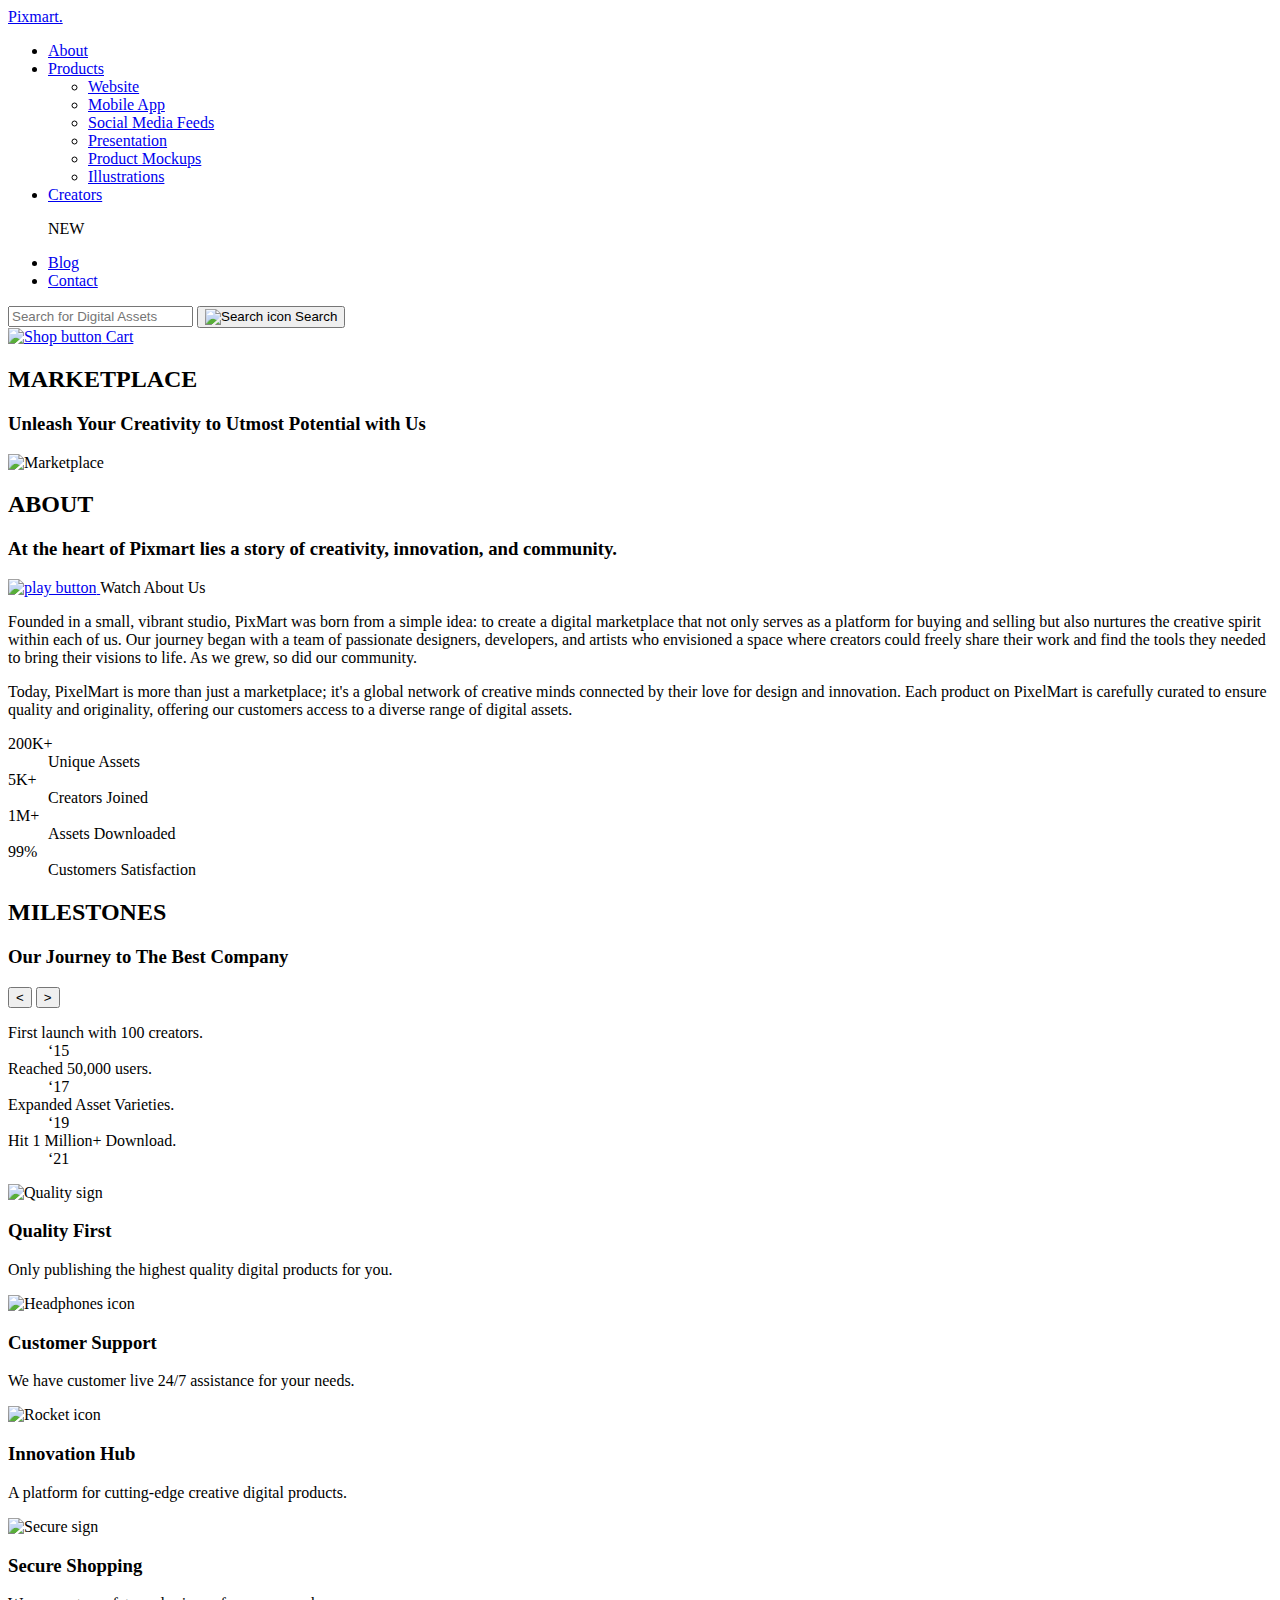
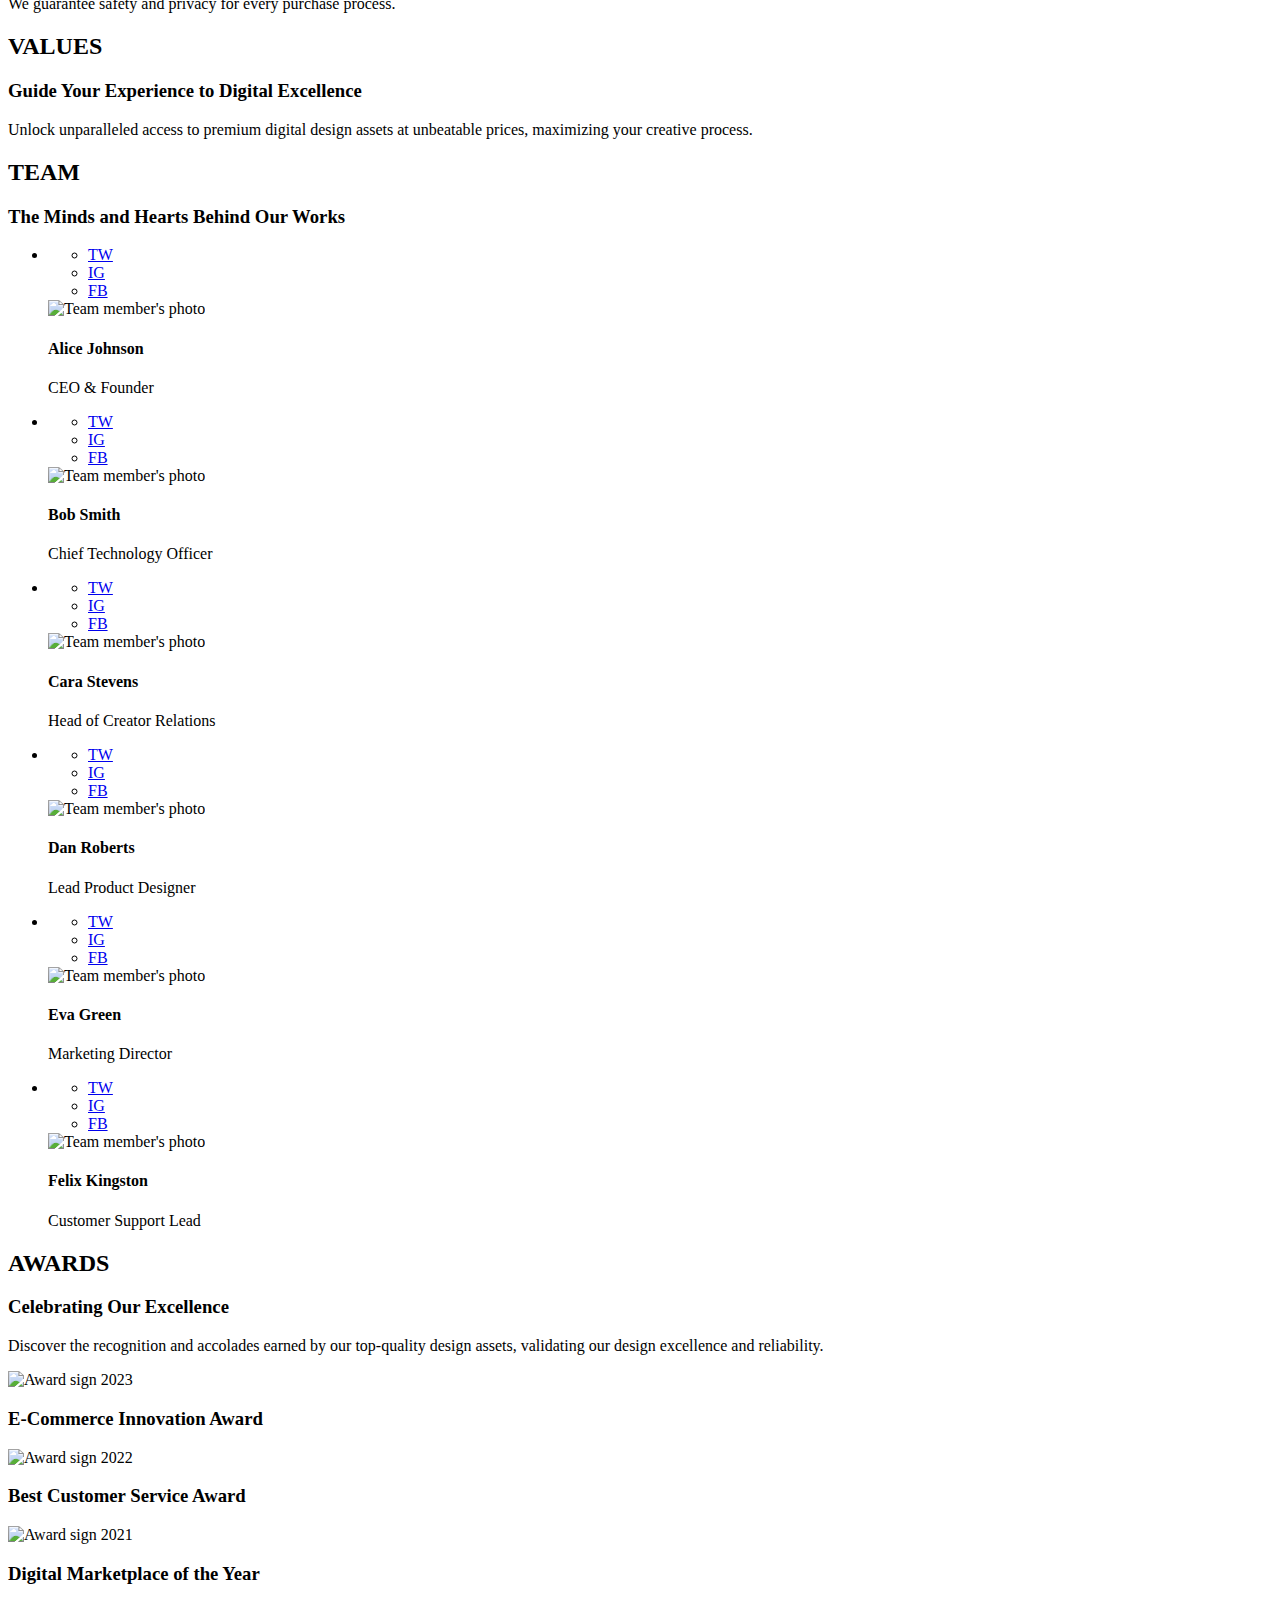
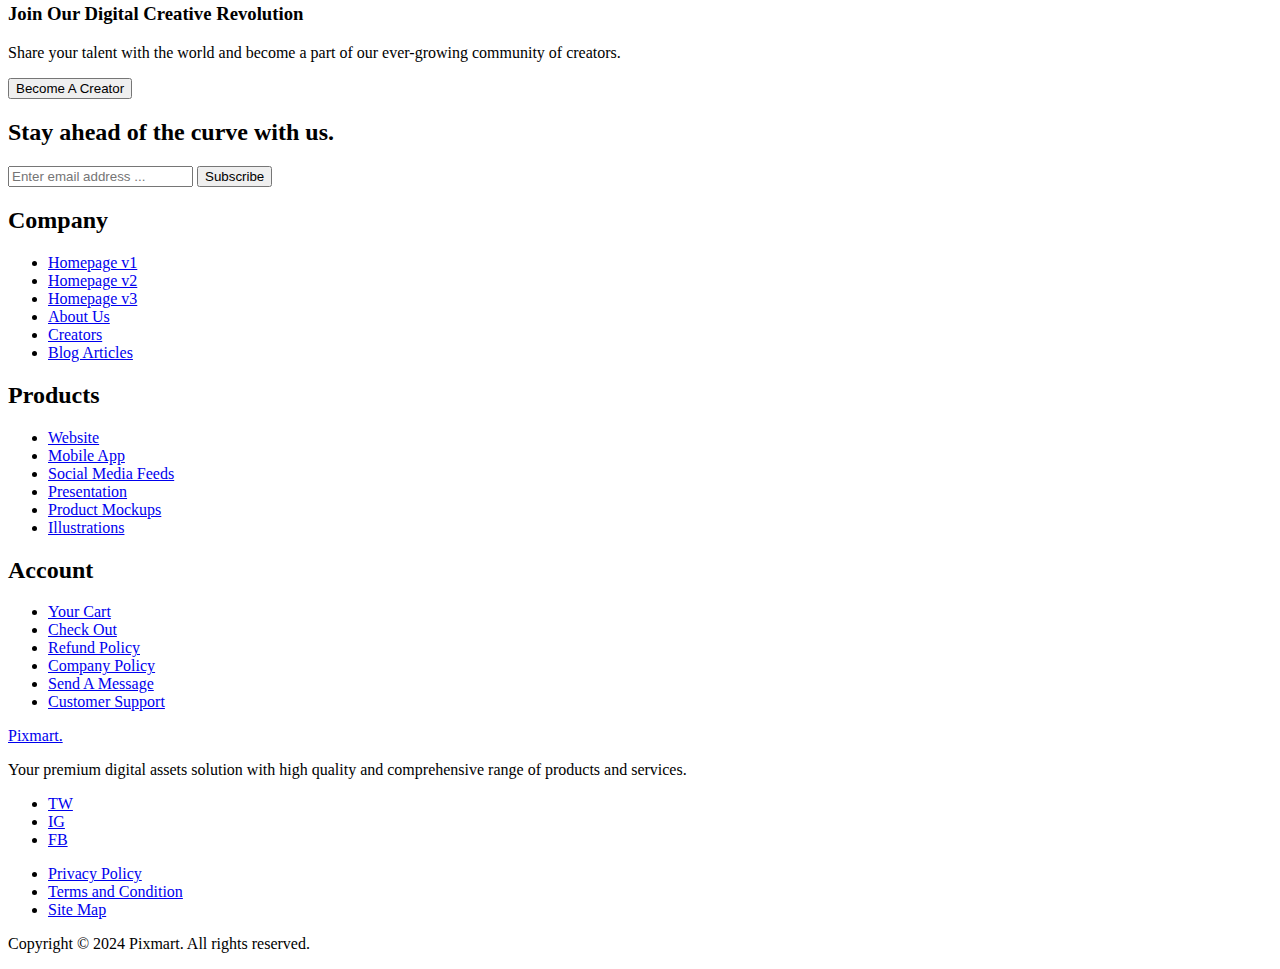
==== about.html @ 5d95d9dc "Created about page html markup" ====
<!DOCTYPE html>
<html lang="en">
  <head>
    <meta charset="UTF-8" />
    <meta name="viewport" content="width=device-width, initial-scale=1.0" />
    <meta
      name="description"
      content="Today, PixelMart is a global network of creative minds connected by their love for design and innovation. Each product on PixelMart is carefully curated to ensure quality and originality, offering our customers access to a diverse range of digital assets."
    />
    <title>About - PixMart</title>
  </head>
  <body>
    <!-- Header -->
    <header>
      <!-- Logo -->
      <a href="./index.html" class="logo"> Pixmart.</a>

      <!-- Navigation menu -->
      <nav>
        <ul class="nav-menu">
          <li>
            <a href="./about.html" class="active">About</a>
          </li>
          <!-- Dropdown menu of products -->
          <li>
            <a href="#" class="dropdown">Products</a>
            <ul class="dropdown-content">
              <li><a href="./category.html">Website</a></li>
              <li><a href="./category.html">Mobile App</a></li>
              <li><a href="./category.html">Social Media Feeds</a></li>
              <li><a href="./category.html">Presentation</a></li>
              <li><a href="./category.html">Product Mockups</a></li>
              <li><a href="./category.html">Illustrations</a></li>
            </ul>
          </li>
          <li>
            <a href="./creator.html">Creators</a>
            <p class="label">NEW</p>
          </li>
          <li><a href="./blog.html">Blog</a></li>
          <li><a href="./contact.html">Contact</a></li>
        </ul>
      </nav>

      <!-- Search bar -->
      <div class="search-bar">
        <input type="text" placeholder="Search for Digital Assets" />
        <button>
          <img src="/" alt="Search icon" />
          Search
        </button>
      </div>

      <!-- Login and cart buttons -->
      <div class="buttons">
        <!-- <button class="btn-account">
          <img src="" alt="" />
          Profile login
        </button> -->
        <a href="./cart.html" class="btn-cart">
          <img src="/" alt="Shop button" />
          Cart
        </a>
      </div>
    </header>

    <!-- Main -->
    <main>
      <h1 style="display: none">About PixMart</h1>

      <!-- Marketplace section -->
      <section class="marketplace">
        <h2 class="section-name">MARKETPLACE</h2>
        <h3 class="section-title">
          Unleash Your Creativity to Utmost <span>Potential</span> with Us
        </h3>
        <img src="/" alt="Marketplace" />
      </section>

      <!-- About section -->
      <section class="about">
        <h2 class="section-name">ABOUT</h2>
        <h3 class="section-title">
          At the heart of Pixmart lies a story of creativity, innovation, and
          community.
        </h3>
        <div class="video-box">
          <a href="#" class="btn-explore">
            <img src="/" alt="play button" />
          </a>
          Watch About Us
        </div>

        <p>
          Founded in a small, vibrant studio, PixMart was born from a simple
          idea: to create a digital marketplace that not only serves as a
          platform for buying and selling but also nurtures the creative spirit
          within each of us. Our journey began with a team of passionate
          designers, developers, and artists who envisioned a space where
          creators could freely share their work and find the tools they needed
          to bring their visions to life. As we grew, so did our community.
        </p>
        <p>
          Today, PixelMart is more than just a marketplace; it's a global
          network of creative minds connected by their love for design and
          innovation. Each product on PixelMart is carefully curated to ensure
          quality and originality, offering our customers access to a diverse
          range of digital assets.
        </p>

        <dl class="about-stat">
          <dt>200K+</dt>
          <dd>Unique Assets</dd>

          <dt>5K+</dt>
          <dd>Creators Joined</dd>

          <dt>1M+</dt>
          <dd>Assets Downloaded</dd>

          <dt>99%</dt>
          <dd>Customers Satisfaction</dd>
        </dl>
      </section>

      <!-- Milestones section -->
      <section class="milestones">
        <h2 class="section-name">MILESTONES</h2>
        <h3 class="section-title">Our Journey to The Best Company</h3>
        <button>&lt;</button>
        <button>&gt;</button>

        <dl class="milestones-stat">
          <dt>First launch with 100 creators.</dt>
          <dd><time datetime="2015">‘15</time></dd>

          <dt>Reached 50,000 users.</dt>
          <dd><time datetime="2017">‘17</time></dd>

          <dt>Expanded Asset Varieties.</dt>
          <dd><time datetime="2019">‘19</time></dd>

          <dt>Hit 1 Million+ Download.</dt>
          <dd><time datetime="2021">‘21</time></dd>
        </dl>
      </section>

      <!-- Values section -->
      <section class="values">
        <h2 style="display: none">Values</h2>
        <article class="values-card">
          <img src="/" alt="Quality sign" />
          <h3>Quality First</h3>
          <p>Only publishing the highest quality digital products for you.</p>
        </article>

        <article class="values-card">
          <img src="/" alt="Headphones icon" />
          <h3>Customer Support</h3>
          <p>We have customer live 24/7 assistance for your needs.</p>
        </article>

        <article class="values-card">
          <img src="/" alt="Rocket icon" />
          <h3>Innovation Hub</h3>
          <p>A platform for cutting-edge creative digital products.</p>
        </article>

        <article class="values-card">
          <img src="/" alt="Secure sign" />
          <h3>Secure Shopping</h3>
          <p>We guarantee safety and privacy for every purchase process.</p>
        </article>

        <h2 class="section-name">VALUES</h2>
        <h3 class="section-title">
          Guide Your Experience to Digital Excellence
        </h3>
        <p class="section-description">
          Unlock unparalleled access to premium digital design assets at
          unbeatable prices, maximizing your creative process.
        </p>
      </section>

      <!-- Team section -->
      <section class="team">
        <h2 class="section-name">TEAM</h2>
        <h3 class="section-title">The Minds and Hearts Behind Our Works</h3>

        <ul class="team-profiles">
          <!-- Team Profile -->
          <li>
            <article>
              <ul class="team-network hover">
                <li>
                  <a href="#">TW</a>
                </li>
                <li>
                  <a href="#">IG</a>
                </li>
                <li>
                  <a href="#">FB</a>
                </li>
              </ul>

              <img src="/" alt="Team member's photo" />
              <h4>Alice Johnson</h4>
              <p>CEO & Founder</p>
            </article>
          </li>

          <!-- Team Profile -->
          <li>
            <article>
              <ul class="team-network hover">
                <li>
                  <a href="#">TW</a>
                </li>
                <li>
                  <a href="#">IG</a>
                </li>
                <li>
                  <a href="#">FB</a>
                </li>
              </ul>

              <img src="/" alt="Team member's photo" />
              <h4>Bob Smith</h4>
              <p>Chief Technology Officer</p>
            </article>
          </li>

          <!-- Team Profile -->
          <li>
            <article>
              <ul class="team-network hover">
                <li>
                  <a href="#">TW</a>
                </li>
                <li>
                  <a href="#">IG</a>
                </li>
                <li>
                  <a href="#">FB</a>
                </li>
              </ul>

              <img src="/" alt="Team member's photo" />
              <h4>Cara Stevens</h4>
              <p>Head of Creator Relations</p>
            </article>
          </li>

          <!-- Team Profile -->
          <li>
            <article>
              <ul class="team-network hover">
                <li>
                  <a href="#">TW</a>
                </li>
                <li>
                  <a href="#">IG</a>
                </li>
                <li>
                  <a href="#">FB</a>
                </li>
              </ul>

              <img src="/" alt="Team member's photo" />
              <h4>Dan Roberts</h4>
              <p>Lead Product Designer</p>
            </article>
          </li>

          <!-- Team Profile -->
          <li>
            <article>
              <ul class="team-network hover">
                <li>
                  <a href="#">TW</a>
                </li>
                <li>
                  <a href="#">IG</a>
                </li>
                <li>
                  <a href="#">FB</a>
                </li>
              </ul>

              <img src="/" alt="Team member's photo" />
              <h4>Eva Green</h4>
              <p>Marketing Director</p>
            </article>
          </li>

          <!-- Team Profile -->
          <li>
            <article>
              <ul class="team-network hover">
                <li>
                  <a href="#">TW</a>
                </li>
                <li>
                  <a href="#">IG</a>
                </li>
                <li>
                  <a href="#">FB</a>
                </li>
              </ul>

              <img src="/" alt="Team member's photo" />
              <h4>Felix Kingston</h4>
              <p>Customer Support Lead</p>
            </article>
          </li>
        </ul>
      </section>

      <!-- Awards section -->
      <section class="awards">
        <h2 class="section-name">AWARDS</h2>
        <h3 class="section-title">Celebrating Our Excellence</h3>
        <p class="section-description">
          Discover the recognition and accolades earned by our top-quality
          design assets, validating our design excellence and reliability.
        </p>

        <article class="awards-card">
          <img src="/" alt="Award sign" />
          <time>2023</time>
          <h3>E-Commerce Innovation Award</h3>
        </article>
        <article class="awards-card">
          <img src="/" alt="Award sign" />
          <time>2022</time>
          <h3>Best Customer Service Award</h3>
        </article>
        <article class="awards-card">
          <img src="/" alt="Award sign" />
          <time>2021</time>
          <h3>Digital Marketplace of the Year</h3>
        </article>
      </section>

      <!-- CTA - Call to Action section -->
      <section class="cta">
        <!-- <img src="/" alt="Products"> -->

        <h2 class="section-name" style="display: none">Join Us</h2>
        <h3 class="section-title">Join Our Digital Creative Revolution</h3>
        <p class="section-description">
          Share your talent with the world and become a part of our ever-growing
          community of creators.
        </p>

        <button class="signup-btn">Become A Creator</button>
      </section>
    </main>

    <!-- Footer -->
    <footer>
      <section class="footer-sitemap">
        <!-- Subscribtion block -->
        <h2>Stay ahead of the curve with us.</h2>
        <form action="submit" class="newsletter">
          <input type="email" placeholder="Enter email address ..." />
          <button>Subscribe</button>
        </form>

        <!-- Sitemap section -->
        <div class="sitemap">
          <h2 class="sitemap-title">Company</h2>

          <ul class="sitemap-list">
            <li><a href="./index.html">Homepage v1 </a></li>
            <li><a href="./index.html">Homepage v2 </a></li>
            <li><a href="./index.html">Homepage v3 </a></li>
            <li><a href="./about.html">About Us </a></li>
            <li><a href="./creator.html">Creators </a></li>
            <li><a href="./blog.html">Blog Articles</a></li>
          </ul>
        </div>

        <!-- Sitemap section -->
        <div class="sitemap">
          <h2 class="sitemap-title">Products</h2>

          <ul class="sitemap-list">
            <li><a href="./category.html">Website</a></li>
            <li><a href="./category.html">Mobile App</a></li>
            <li><a href="./category.html">Social Media Feeds</a></li>
            <li><a href="./category.html">Presentation</a></li>
            <li><a href="./category.html">Product Mockups</a></li>
            <li><a href="./category.html">Illustrations</a></li>
          </ul>
        </div>

        <!-- Sitemap section -->
        <div class="sitemap">
          <h2 class="sitemap-title">Account</h2>

          <ul class="sitemap-list">
            <li><a href="./cart.html">Your Cart</a></li>
            <li><a href="./checkout.html">Check Out</a></li>
            <li><a href="#">Refund Policy</a></li>
            <li><a href="#">Company Policy</a></li>
            <li><a href="#">Send A Message</a></li>
            <li><a href="#">Customer Support</a></li>
          </ul>
        </div>

        <!-- Logo footer -->
        <div class="footer-logobox">
          <a href="./index.html" class="logo"> Pixmart. </a>
          <p class="footer-description">
            Your premium digital assets solution with high quality and
            comprehensive range of products and services.
          </p>
        </div>

        <!-- Social media icons -->
        <ul class="footer-socialbtns">
          <li><a href="#">TW</a></li>
          <li><a href="#">IG</a></li>
          <li><a href="#">FB</a></li>
        </ul>
      </section>

      <!-- Copyright and terms -->
      <div class="footer-copyright">
        <ul>
          <li><a href="#">Privacy Policy</a></li>
          <li><a href="#">Terms and Condition</a></li>
          <li><a href="#">Site Map</a></li>
        </ul>
        <p>Copyright © 2024 Pixmart. All rights reserved.</p>
      </div>
    </footer>
  </body>
</html>
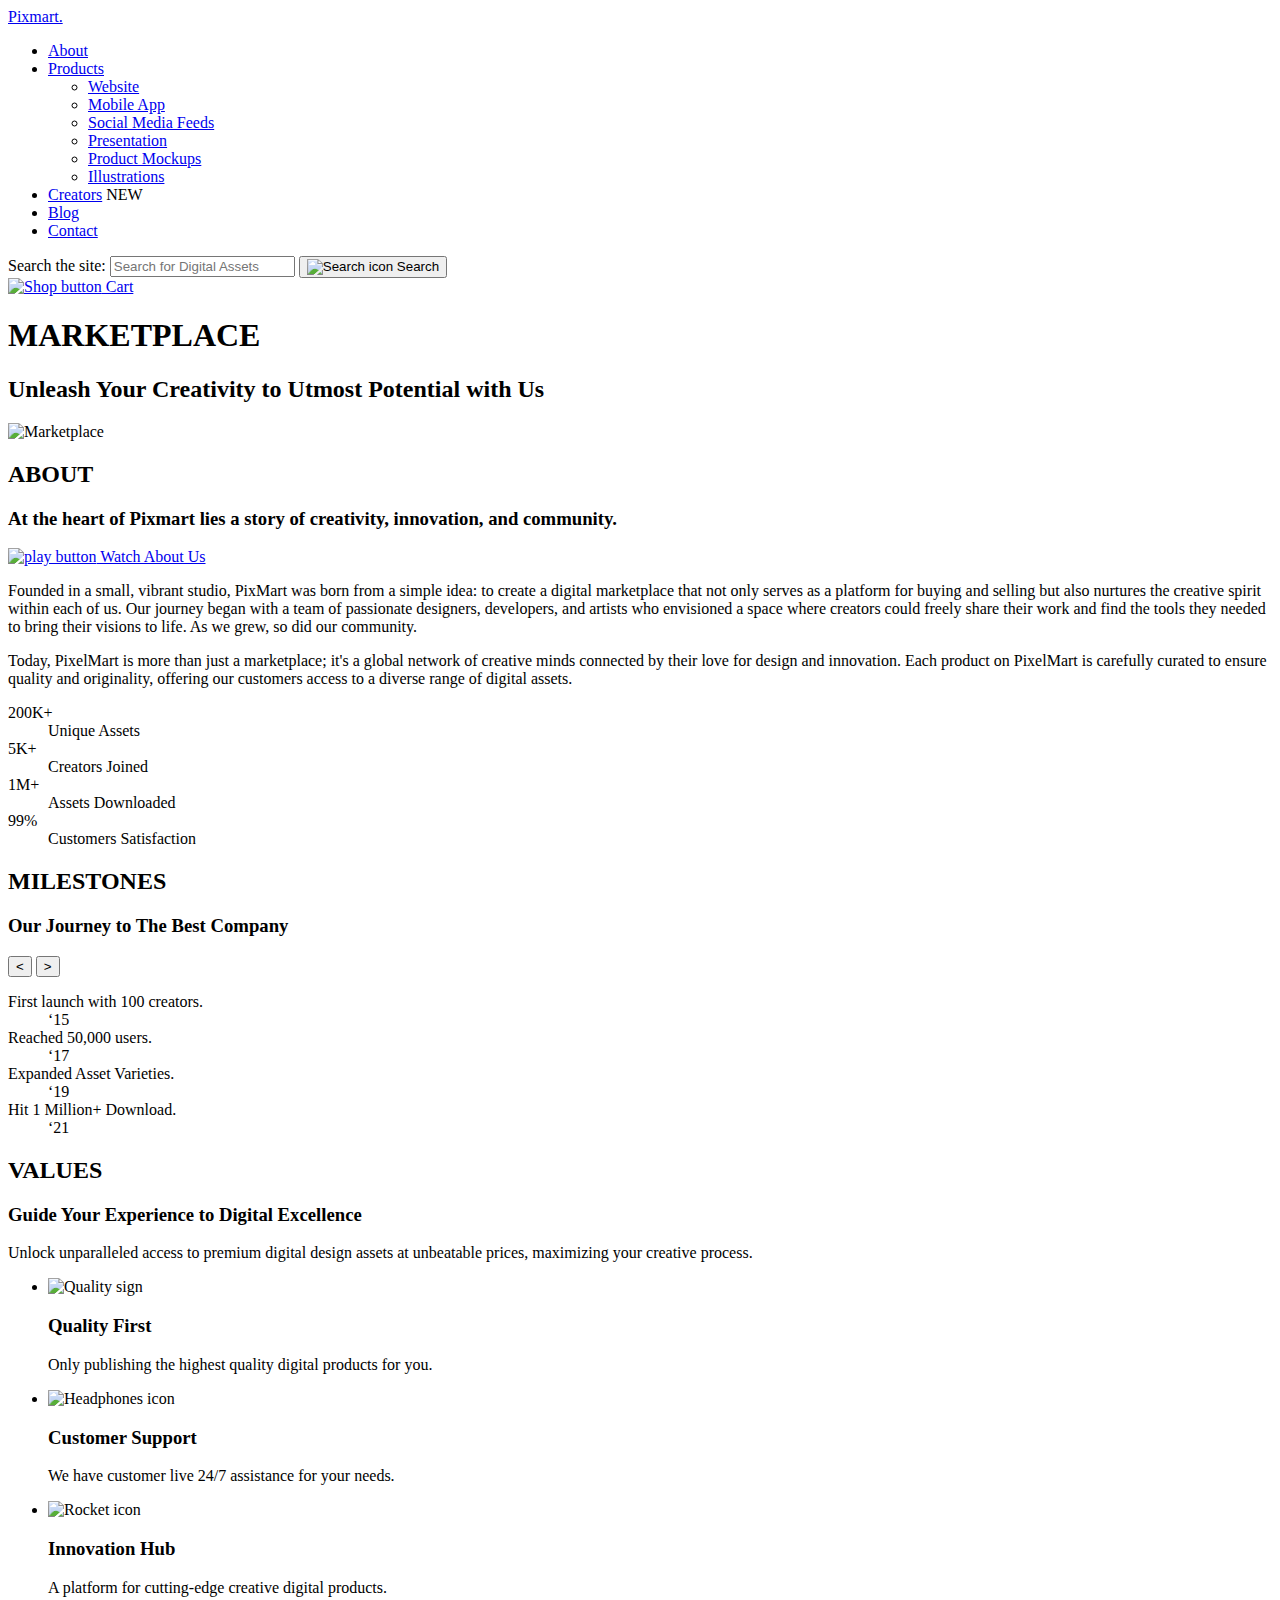
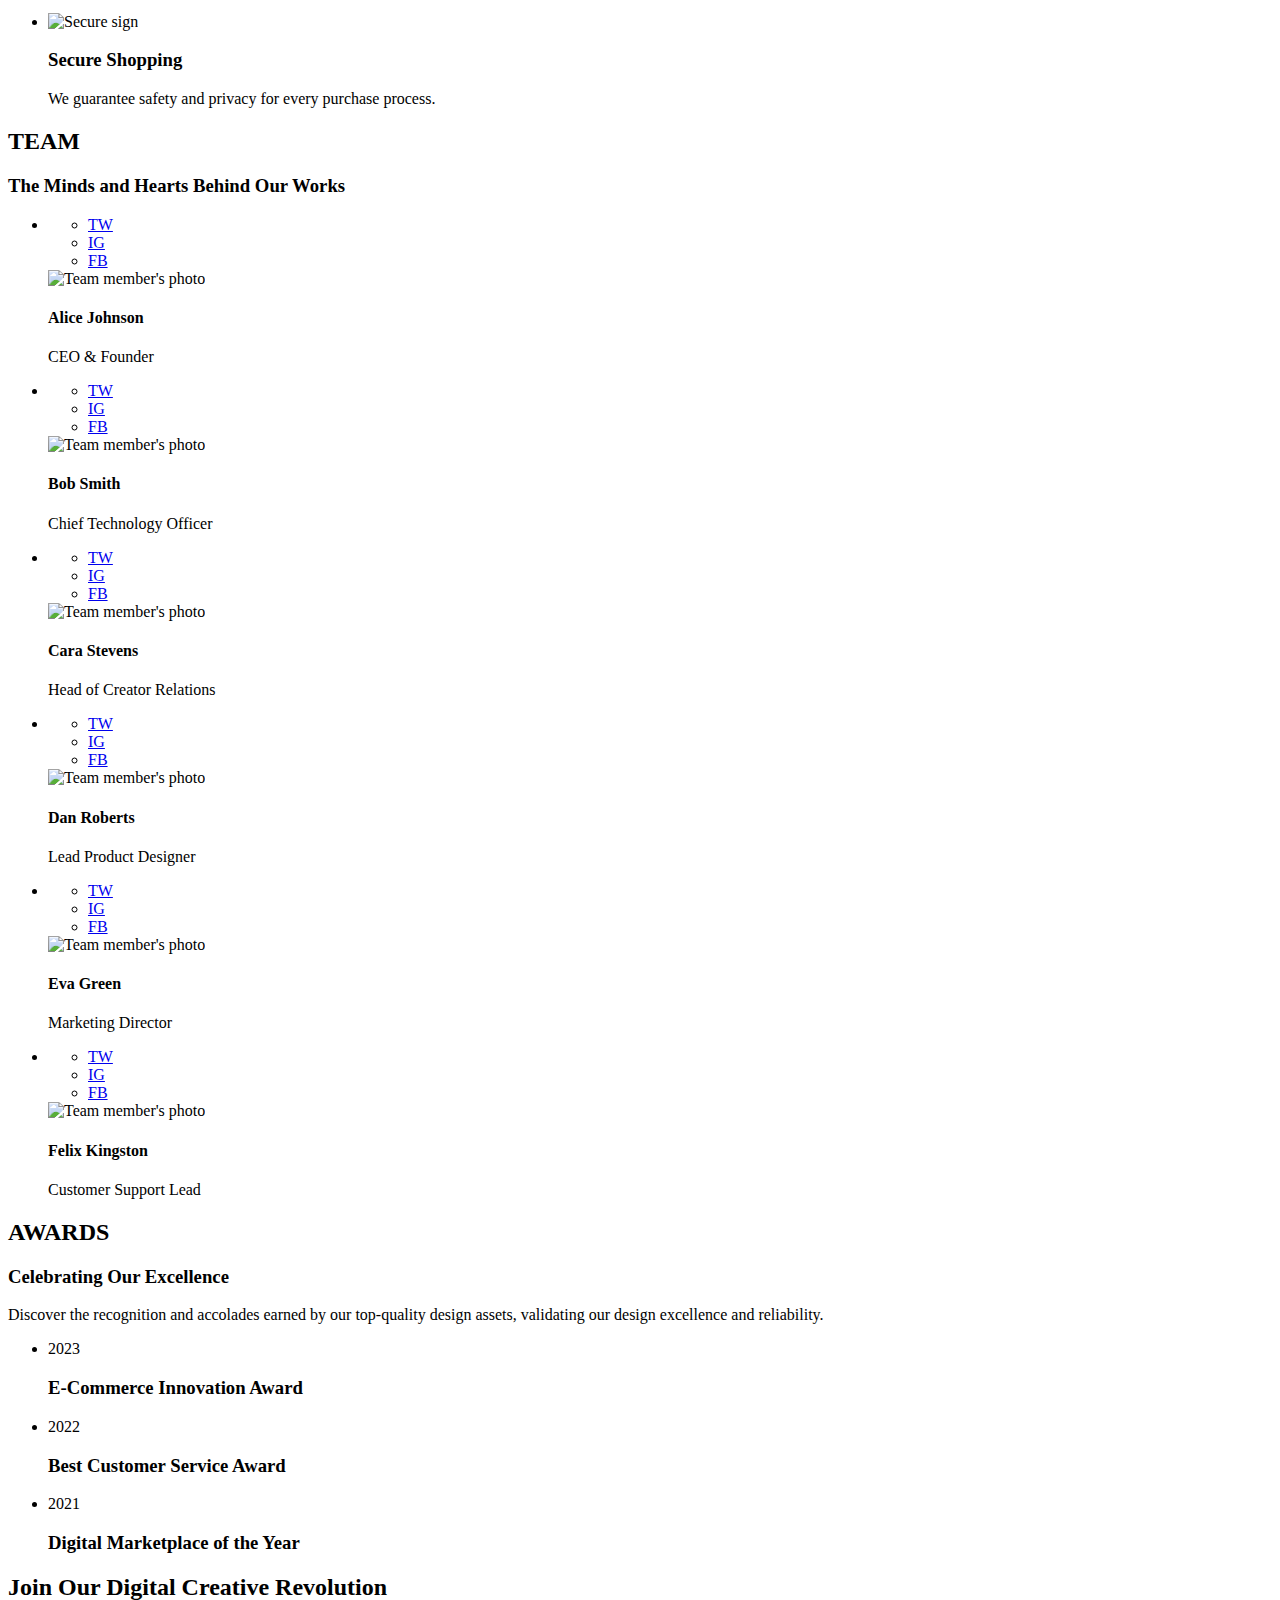
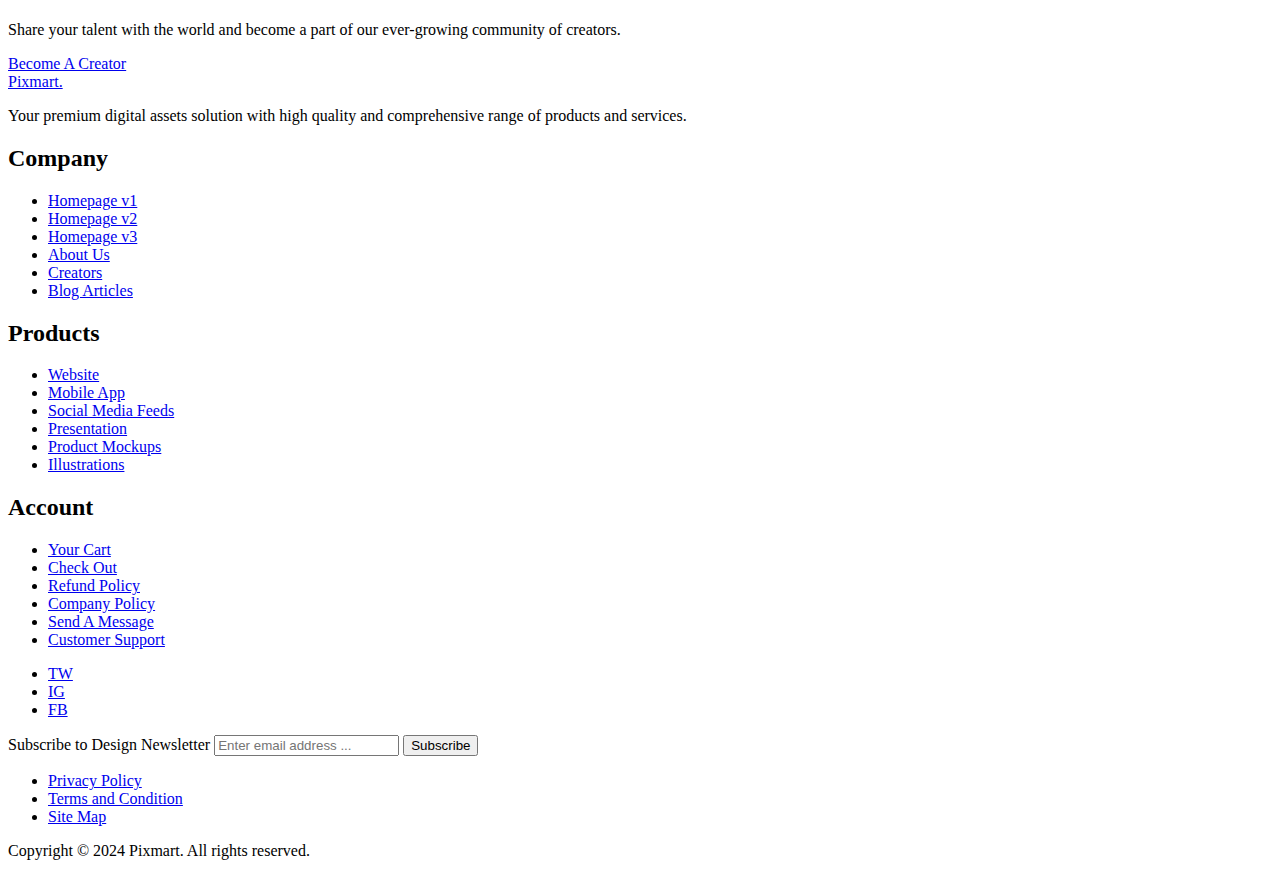
==== commit a641b5c3: "Created markup for pages" ====
--- a/about.html
+++ b/about.html
@@ -7,7 +7,8 @@
       name="description"
       content="Today, PixelMart is a global network of creative minds connected by their love for design and innovation. Each product on PixelMart is carefully curated to ensure quality and originality, offering our customers access to a diverse range of digital assets."
     />
-    <title>About - PixMart</title>
+    <link rel="stylesheet" href="./css/style.css" />
+    <title>PixMart - About</title>
   </head>
   <body>
     <!-- Header -->
@@ -19,7 +20,7 @@
       <nav>
         <ul class="nav-menu">
           <li>
-            <a href="./about.html" class="active">About</a>
+            <a href="./about.html">About</a>
           </li>
           <!-- Dropdown menu of products -->
           <li>
@@ -35,7 +36,7 @@
           </li>
           <li>
             <a href="./creator.html">Creators</a>
-            <p class="label">NEW</p>
+            <span class="label">NEW</span>
           </li>
           <li><a href="./blog.html">Blog</a></li>
           <li><a href="./contact.html">Contact</a></li>
@@ -44,36 +45,42 @@
 
       <!-- Search bar -->
       <div class="search-bar">
-        <input type="text" placeholder="Search for Digital Assets" />
-        <button>
-          <img src="/" alt="Search icon" />
-          Search
-        </button>
+        <form action="" method="get" role="search">
+          <label for="site-search" class="visually-hidden">
+            Search the site:
+          </label>
+          <input
+            type="search"
+            name="search"
+            id="site-search"
+            pattern="[^'\x22]+"
+            title="Invalid input"
+            aria-label="Search through site content"
+            placeholder="Search for Digital Assets"
+          />
+          <button type="submit" class="btn-search">
+            <img src="/" alt="Search icon" />
+            Search
+          </button>
+        </form>
       </div>
 
       <!-- Login and cart buttons -->
-      <div class="buttons">
-        <!-- <button class="btn-account">
-          <img src="" alt="" />
-          Profile login
-        </button> -->
-        <a href="./cart.html" class="btn-cart">
-          <img src="/" alt="Shop button" />
-          Cart
-        </a>
-      </div>
+
+      <a href="./cart.html" class="btn-cart">
+        <img src="/" alt="Shop button" />
+        Cart
+      </a>
     </header>
 
     <!-- Main -->
     <main>
-      <h1 style="display: none">About PixMart</h1>
-
       <!-- Marketplace section -->
       <section class="marketplace">
-        <h2 class="section-name">MARKETPLACE</h2>
-        <h3 class="section-title">
+        <h1 class="section-name">MARKETPLACE</h1>
+        <h2 class="section-title">
           Unleash Your Creativity to Utmost <span>Potential</span> with Us
-        </h3>
+        </h2>
         <img src="/" alt="Marketplace" />
       </section>
 
@@ -84,12 +91,11 @@
           At the heart of Pixmart lies a story of creativity, innovation, and
           community.
         </h3>
-        <div class="video-box">
-          <a href="#" class="btn-explore">
-            <img src="/" alt="play button" />
-          </a>
+
+        <a href="#" class="btn-explore">
+          <img src="/" alt="play button" />
           Watch About Us
-        </div>
+        </a>
 
         <p>
           Founded in a small, vibrant studio, PixMart was born from a simple
@@ -147,31 +153,6 @@
 
       <!-- Values section -->
       <section class="values">
-        <h2 style="display: none">Values</h2>
-        <article class="values-card">
-          <img src="/" alt="Quality sign" />
-          <h3>Quality First</h3>
-          <p>Only publishing the highest quality digital products for you.</p>
-        </article>
-
-        <article class="values-card">
-          <img src="/" alt="Headphones icon" />
-          <h3>Customer Support</h3>
-          <p>We have customer live 24/7 assistance for your needs.</p>
-        </article>
-
-        <article class="values-card">
-          <img src="/" alt="Rocket icon" />
-          <h3>Innovation Hub</h3>
-          <p>A platform for cutting-edge creative digital products.</p>
-        </article>
-
-        <article class="values-card">
-          <img src="/" alt="Secure sign" />
-          <h3>Secure Shopping</h3>
-          <p>We guarantee safety and privacy for every purchase process.</p>
-        </article>
-
         <h2 class="section-name">VALUES</h2>
         <h3 class="section-title">
           Guide Your Experience to Digital Excellence
@@ -180,6 +161,42 @@
           Unlock unparalleled access to premium digital design assets at
           unbeatable prices, maximizing your creative process.
         </p>
+
+        <ul>
+          <li>
+            <article class="values-card">
+              <img src="/" alt="Quality sign" />
+              <h3>Quality First</h3>
+              <p>
+                Only publishing the highest quality digital products for you.
+              </p>
+            </article>
+          </li>
+
+          <li>
+            <article class="values-card">
+              <img src="/" alt="Headphones icon" />
+              <h3>Customer Support</h3>
+              <p>We have customer live 24/7 assistance for your needs.</p>
+            </article>
+          </li>
+
+          <li>
+            <article class="values-card">
+              <img src="/" alt="Rocket icon" />
+              <h3>Innovation Hub</h3>
+              <p>A platform for cutting-edge creative digital products.</p>
+            </article>
+          </li>
+
+          <li>
+            <article class="values-card">
+              <img src="/" alt="Secure sign" />
+              <h3>Secure Shopping</h3>
+              <p>We guarantee safety and privacy for every purchase process.</p>
+            </article>
+          </li>
+        </ul>
       </section>
 
       <!-- Team section -->
@@ -325,49 +342,138 @@
           design assets, validating our design excellence and reliability.
         </p>
 
-        <article class="awards-card">
-          <img src="/" alt="Award sign" />
-          <time>2023</time>
-          <h3>E-Commerce Innovation Award</h3>
-        </article>
-        <article class="awards-card">
-          <img src="/" alt="Award sign" />
-          <time>2022</time>
-          <h3>Best Customer Service Award</h3>
-        </article>
-        <article class="awards-card">
-          <img src="/" alt="Award sign" />
-          <time>2021</time>
-          <h3>Digital Marketplace of the Year</h3>
-        </article>
+        <ul>
+          <li>
+            <article class="awards-card">
+              <!-- <img src="/" alt="Award sign" /> -->
+              <time>2023</time>
+              <h3>E-Commerce Innovation Award</h3>
+            </article>
+          </li>
+          <li>
+            <article class="awards-card">
+              <!-- <img src="/" alt="Award sign" /> -->
+              <time>2022</time>
+              <h3>Best Customer Service Award</h3>
+            </article>
+          </li>
+          <li>
+            <article class="awards-card">
+              <!-- <img src="/" alt="Award sign" /> -->
+              <time>2021</time>
+              <h3>Digital Marketplace of the Year</h3>
+            </article>
+          </li>
+        </ul>
       </section>
 
       <!-- CTA - Call to Action section -->
       <section class="cta">
-        <!-- <img src="/" alt="Products"> -->
-
-        <h2 class="section-name" style="display: none">Join Us</h2>
-        <h3 class="section-title">Join Our Digital Creative Revolution</h3>
+        <h2 class="section-title">Join Our Digital Creative Revolution</h2>
         <p class="section-description">
           Share your talent with the world and become a part of our ever-growing
           community of creators.
         </p>
 
-        <button class="signup-btn">Become A Creator</button>
+        <a class="btn-signup" href="#">Become A Creator</a>
       </section>
     </main>
 
     <!-- Footer -->
     <footer>
+      <section class="footer-section">
+        <div class="footer-logobox">
+          <a href="./index.html" class="logo"> Pixmart. </a>
+          <p class="footer-description">
+            Your premium digital assets solution with high quality and
+            comprehensive range of products and services.
+          </p>
+        </div>
+
+        <!-- Sitemap section -->
+        <section class="footer-navigation">
+          <h2 class="footer-nav-title">Company</h2>
+          <ul class="footer-nav-list">
+            <li><a href="./index.html">Homepage v1 </a></li>
+            <li><a href="./index.html">Homepage v2 </a></li>
+            <li><a href="./index.html">Homepage v3 </a></li>
+            <li><a href="./about.html">About Us </a></li>
+            <li><a href="./creator.html">Creators </a></li>
+            <li><a href="./blog.html">Blog Articles</a></li>
+          </ul>
+        </section>
+
+        <!-- Sitemap section -->
+        <section class="footer-navigation">
+          <h2 class="footer-nav-title">Products</h2>
+          <ul class="footer-nav-list">
+            <li><a href="./category.html">Website</a></li>
+            <li><a href="./category.html">Mobile App</a></li>
+            <li><a href="./category.html">Social Media Feeds</a></li>
+            <li><a href="./category.html">Presentation</a></li>
+            <li><a href="./category.html">Product Mockups</a></li>
+            <li><a href="./category.html">Illustrations</a></li>
+          </ul>
+        </section>
+
+        <!-- Sitemap section -->
+        <section class="footer-navigation">
+          <h2 class="footer-nav-title">Account</h2>
+          <ul class="footer-nav-list">
+            <li><a href="./cart.html">Your Cart</a></li>
+            <li><a href="./checkout.html">Check Out</a></li>
+            <li><a href="#">Refund Policy</a></li>
+            <li><a href="#">Company Policy</a></li>
+            <li><a href="#">Send A Message</a></li>
+            <li><a href="#">Customer Support</a></li>
+          </ul>
+        </section>
+
+        <!-- Social media icons -->
+        <ul class="footer-socialbtns">
+          <li><a href="#">TW</a></li>
+          <li><a href="#">IG</a></li>
+          <li><a href="#">FB</a></li>
+        </ul>
+
+        <!-- <h3>Subscribe to Design Newsletter</h3> -->
+        <form action="" method="post" class="newsletter">
+          <label for="email">Subscribe to Design Newsletter</label>
+          <input
+            type="email"
+            name="email"
+            id="email"
+            placeholder="Enter email address ..."
+            autocomplete="email"
+            required
+            pattern="[a-z0-9._%+\-]+@[a-z0-9.\-]+\.[a-z]{2,}$"
+          />
+          <button type="submit">Subscribe</button>
+        </form>
+      </section>
+
+      <!-- Copyright and terms -->
+      <div class="footer-copyright-section">
+        <ul>
+          <li><a href="#">Privacy Policy</a></li>
+          <li><a href="#">Terms and Condition</a></li>
+          <li><a href="#">Site Map</a></li>
+        </ul>
+        <p>Copyright © 2024 Pixmart. All rights reserved.</p>
+      </div>
+    </footer>
+
+    <!-- Old footer -->
+    <!-- <footer>
       <section class="footer-sitemap">
-        <!-- Subscribtion block -->
+       
         <h2>Stay ahead of the curve with us.</h2>
         <form action="submit" class="newsletter">
           <input type="email" placeholder="Enter email address ..." />
           <button>Subscribe</button>
         </form>
 
-        <!-- Sitemap section -->
+        
         <div class="sitemap">
           <h2 class="sitemap-title">Company</h2>
 
@@ -381,7 +487,7 @@
           </ul>
         </div>
 
-        <!-- Sitemap section -->
+        
         <div class="sitemap">
           <h2 class="sitemap-title">Products</h2>
 
@@ -395,7 +501,7 @@
           </ul>
         </div>
 
-        <!-- Sitemap section -->
+       
         <div class="sitemap">
           <h2 class="sitemap-title">Account</h2>
 
@@ -409,7 +515,7 @@
           </ul>
         </div>
 
-        <!-- Logo footer -->
+        
         <div class="footer-logobox">
           <a href="./index.html" class="logo"> Pixmart. </a>
           <p class="footer-description">
@@ -418,7 +524,7 @@
           </p>
         </div>
 
-        <!-- Social media icons -->
+        
         <ul class="footer-socialbtns">
           <li><a href="#">TW</a></li>
           <li><a href="#">IG</a></li>
@@ -426,7 +532,7 @@
         </ul>
       </section>
 
-      <!-- Copyright and terms -->
+      
       <div class="footer-copyright">
         <ul>
           <li><a href="#">Privacy Policy</a></li>
@@ -435,6 +541,6 @@
         </ul>
         <p>Copyright © 2024 Pixmart. All rights reserved.</p>
       </div>
-    </footer>
+    </footer> -->
   </body>
 </html>
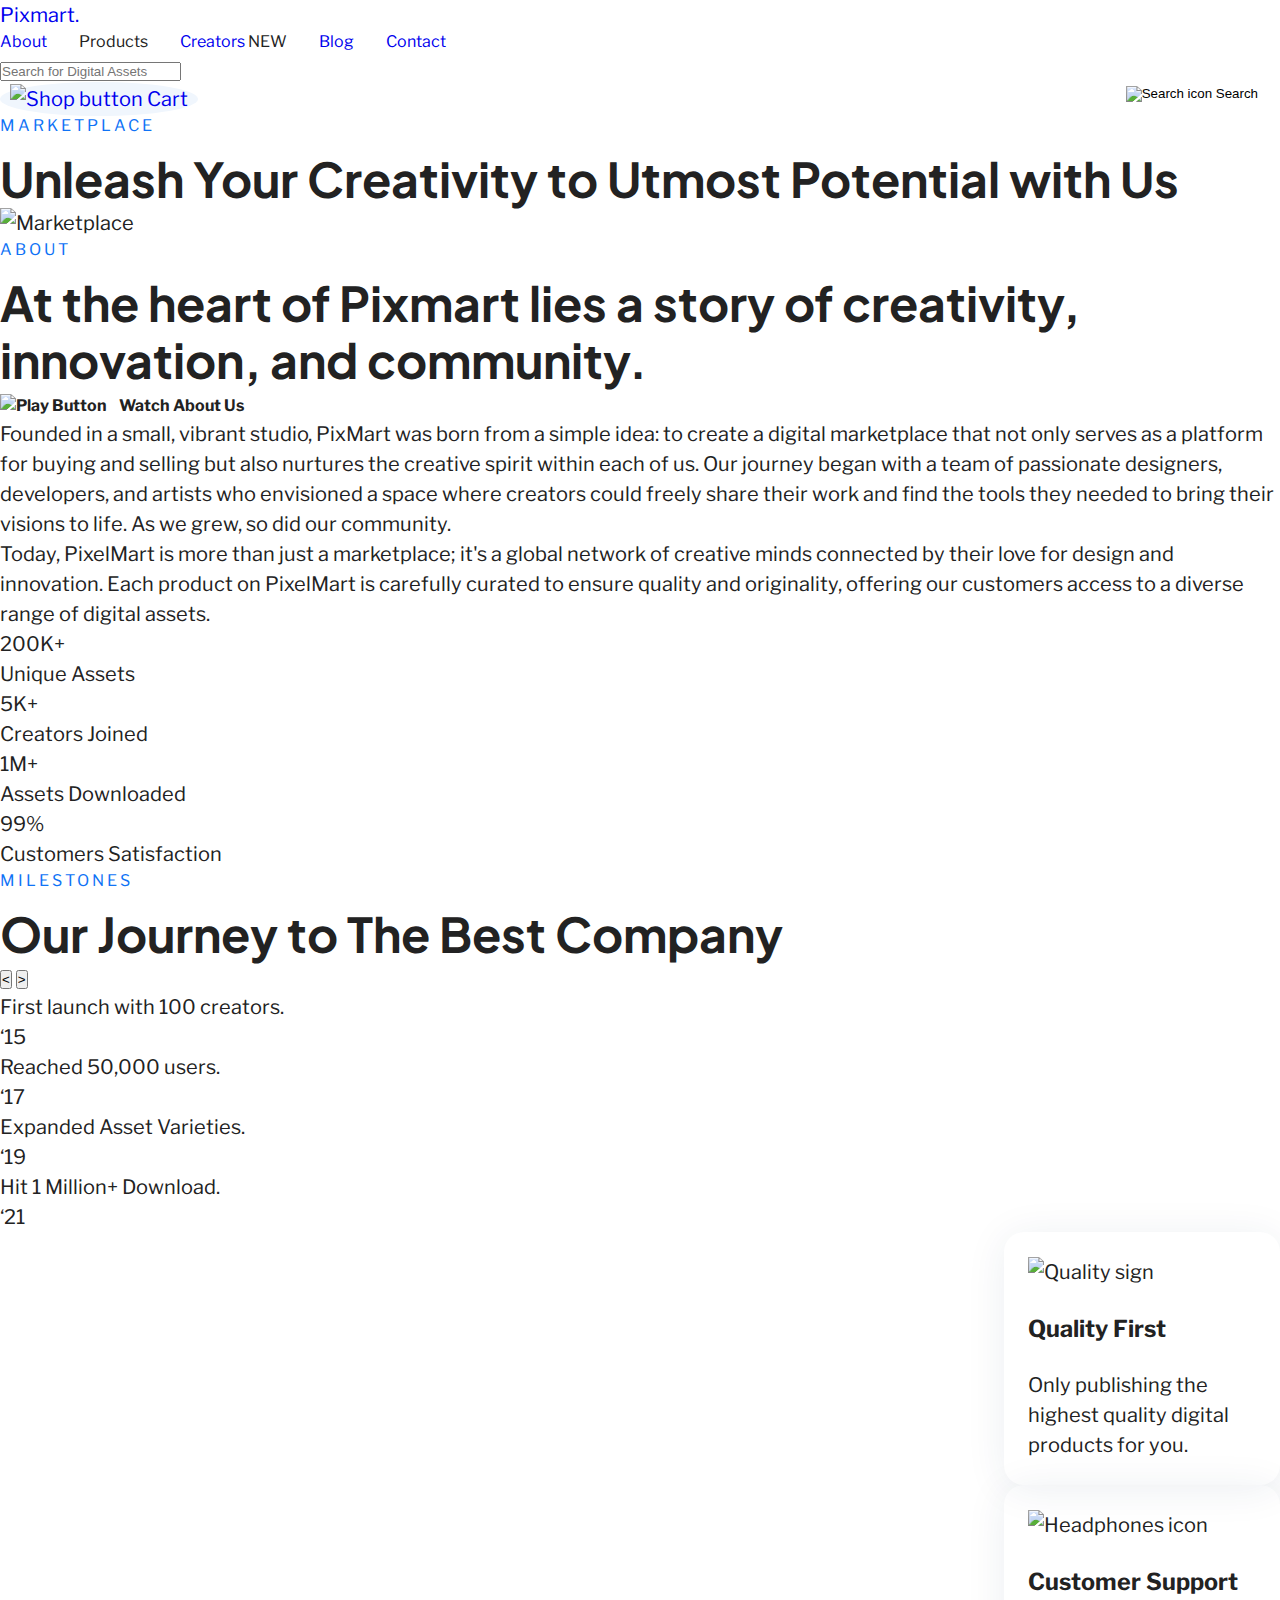
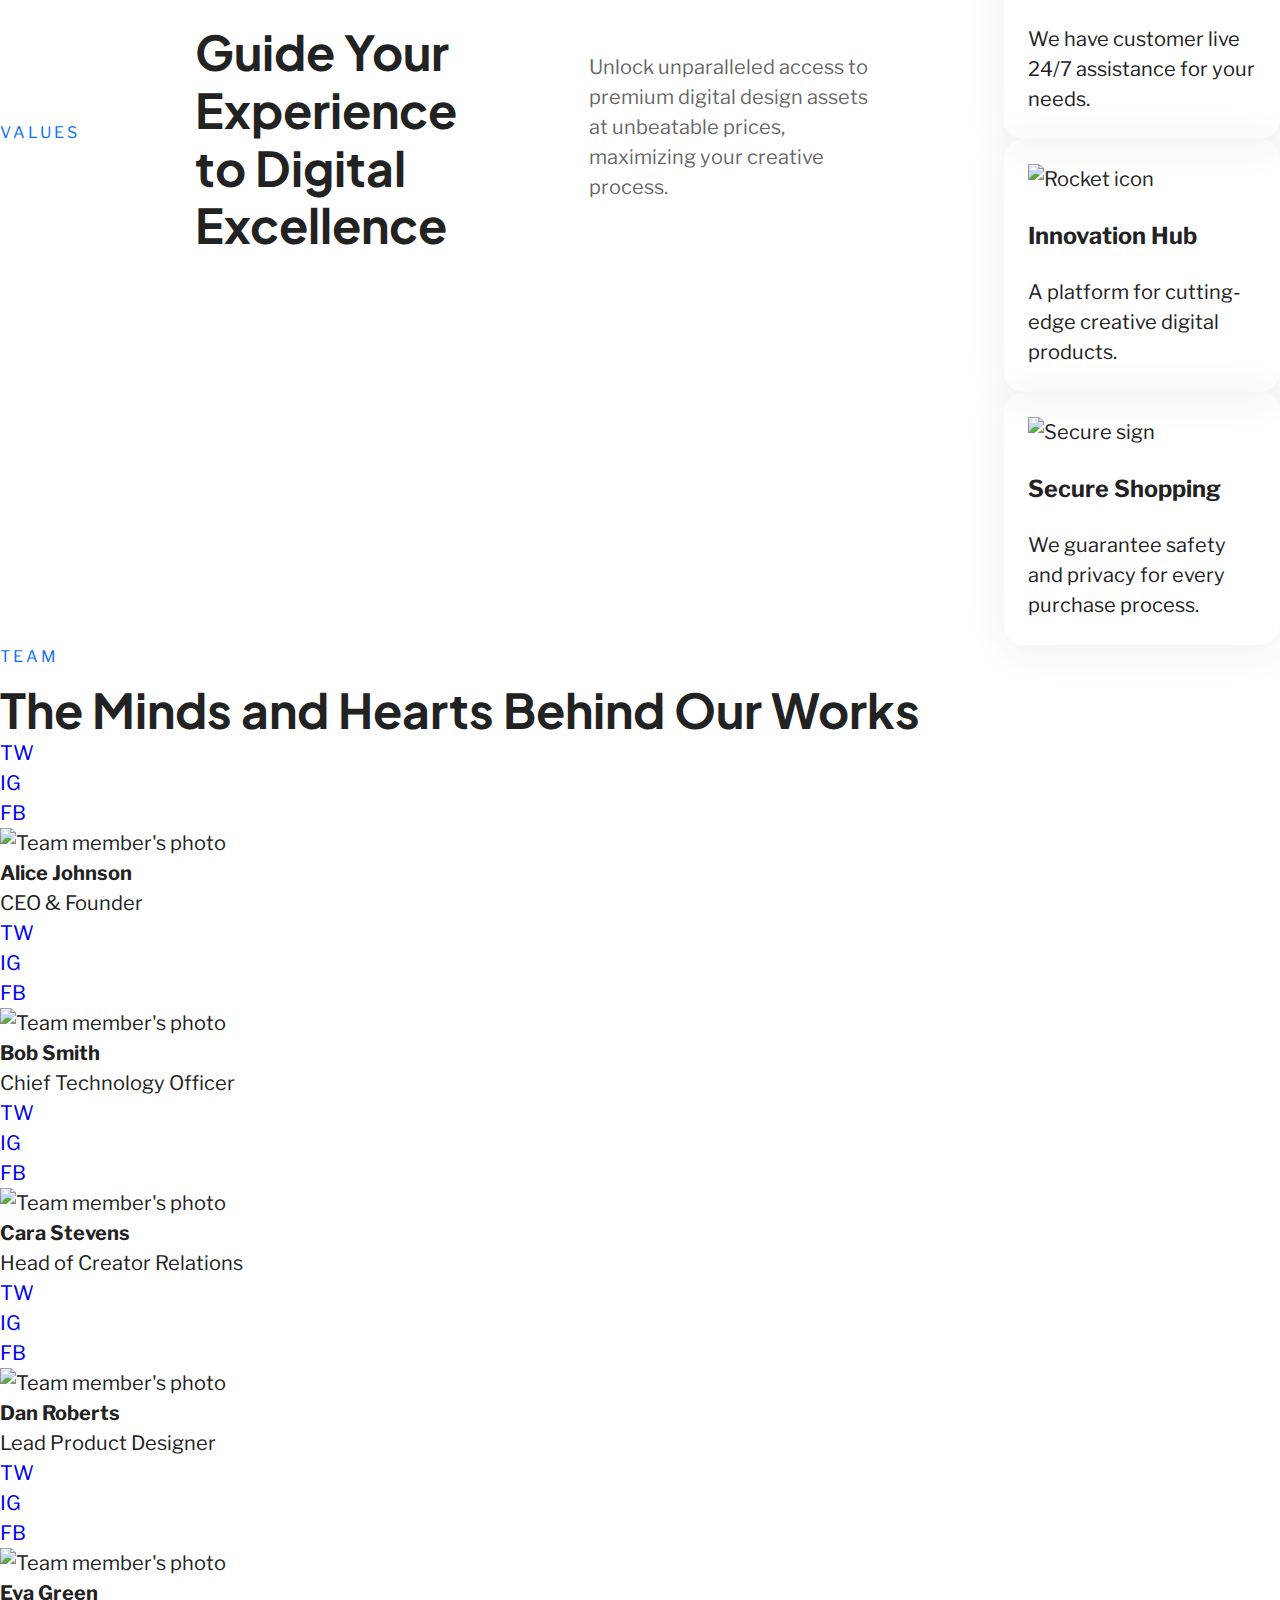
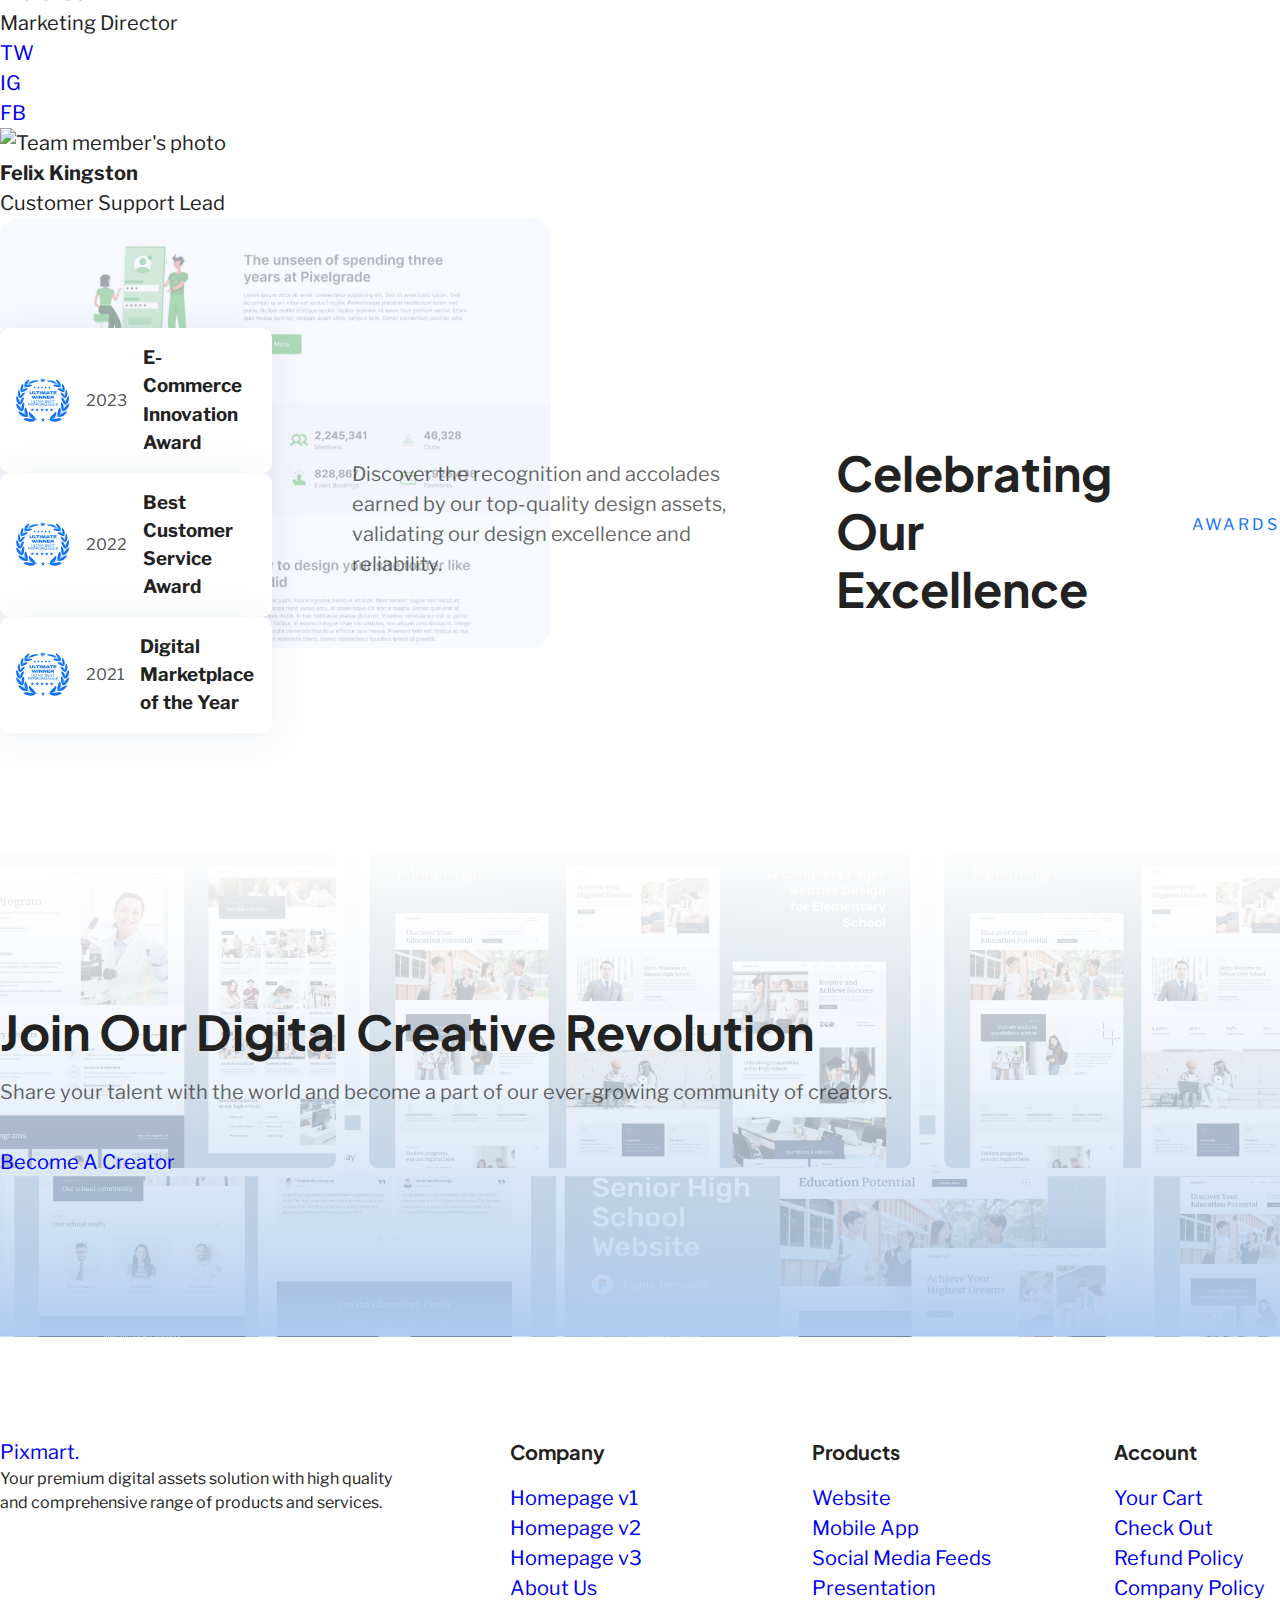
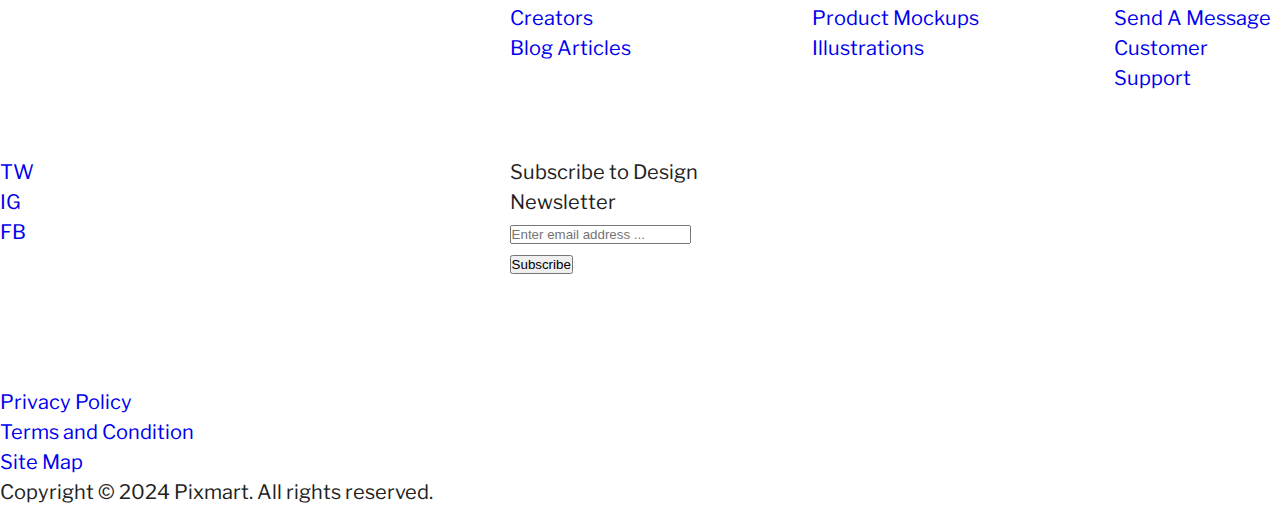
==== commit 8cdd76f0: "Added basic styles on page'" ====
--- a/about.html
+++ b/about.html
@@ -7,6 +7,41 @@
       name="description"
       content="Today, PixelMart is a global network of creative minds connected by their love for design and innovation. Each product on PixelMart is carefully curated to ensure quality and originality, offering our customers access to a diverse range of digital assets."
     />
+    <link
+      rel="icon"
+      href="./favicon_io/android-chrome-192x192.png"
+      type="image/png"
+    />
+    <link
+      rel="apple-touch-icon"
+      sizes="180x180"
+      href="./favicon_io/apple-touch-icon.png"
+    />
+    <link
+      rel="icon"
+      type="image/png"
+      sizes="32x32"
+      href="./favicon_io/favicon-32x32.png"
+    />
+    <link
+      rel="icon"
+      type="image/png"
+      sizes="16x16"
+      href="./favicon_io/favicon-16x16.png"
+    />
+    <link rel="manifest" href="./favicon_io/site.webmanifest" />
+
+    <link rel="preconnect" href="https://fonts.googleapis.com" />
+    <link rel="preconnect" href="https://fonts.gstatic.com" crossorigin />
+    <link
+      href="https://fonts.googleapis.com/css2?family=Libre+Franklin:ital,wght@0,100..900;1,100..900&family=Plus+Jakarta+Sans:ital,wght@0,200..800;1,200..800&display=swap"
+      rel="stylesheet"
+    />
+    <link
+      rel="stylesheet"
+      type="text/css"
+      href="http://necolas.github.io/normalize.css"
+    />
     <link rel="stylesheet" href="./css/style.css" />
     <title>PixMart - About</title>
   </head>
@@ -24,7 +59,7 @@
           </li>
           <!-- Dropdown menu of products -->
           <li>
-            <a href="#" class="dropdown">Products</a>
+            <a class="dropdown">Products</a>
             <ul class="dropdown-content">
               <li><a href="./category.html">Website</a></li>
               <li><a href="./category.html">Mobile App</a></li>
--- a/css/style.css
+++ b/css/style.css
@@ -0,0 +1,2643 @@
+:root {
+  --font-header: "Plus Jakarta Sans", Arial, Helvetica, sans-serif;
+  --font-paragraph: "Libre Franklin", Arial, Helvetica, sans-serif;
+  --font-color: #222222;
+  --paragraph-color: #222222b3; /* 70% */
+  --card-list-color: #222222cc; /* 80% */
+  --secondary-color: #ffffff;
+  --accent-color: #0f73f6;
+  --state-change-color: #1166d4;
+  --bg-color: #f0f6fd;
+  --box-shadow-m: 0 4px 40px 0 #1d395f14;
+  --box-shadow-s: 0 4px 40px 0 #1d395f05;
+  --system-error-color: #ea4335;
+  --system-confirmed-color: #21e786;
+  --trasition-effect: 0.3s ease-in-out;
+  --border-radius-s: 10px;
+  --border-radius-m: 20px;
+  --primary-font-size: 16px;
+  --secondary-font-size: 20px;
+  --primary-line-height: 1.5;
+  --font-weight-primary: 400;
+  --font-bold: 700;
+  --test-color: #a28686;
+}
+
+* {
+  padding: 0;
+  margin: 0;
+}
+
+html {
+  -webkit-box-sizing: border-box;
+  -moz-box-sizing: border-box;
+  box-sizing: border-box;
+}
+
+*,
+*:before,
+*:after {
+  -webkit-box-sizing: inherit;
+  -moz-box-sizing: inherit;
+  box-sizing: inherit;
+}
+
+body {
+  min-height: 100vh;
+  background-color: var(--secondary-color);
+  font-family: var(--font-paragraph);
+  font-weight: var(--font-weight-primary);
+  font-style: normal;
+  font-size: var(--secondary-font-size);
+  line-height: var(--primary-line-height);
+  color: var(--font-color);
+}
+
+button {
+  cursor: pointer;
+}
+
+img {
+  max-width: 100%;
+  height: auto;
+}
+
+ul {
+  list-style: none;
+}
+
+a {
+  text-decoration: none;
+}
+
+.container {
+  max-width: 1320px;
+  /* max-width: 1280px; */
+  width: 100%;
+  margin-inline: auto;
+  padding-inline: 20px;
+  border: 1px solid #dc1c1c;
+}
+
+.visually-hidden {
+  clip: rect(0 0 0 0);
+  clip-path: inset(50%);
+  height: 1px;
+  overflow: hidden;
+  position: absolute;
+  white-space: nowrap;
+  width: 1px;
+}
+
+/*********** Header Styles *****************/
+
+.header {
+  padding-block: 24px;
+  background-color: var(--secondary-color);
+  position: sticky;
+  top: 0;
+  left: 0;
+  z-index: 2;
+}
+
+.header-block {
+  display: flex;
+  align-items: center;
+  column-gap: 56px;
+}
+
+.logo-header {
+  display: block;
+  font-family: var(--font-header);
+  font-weight: 800;
+  font-size: var(--secondary-font-size);
+  line-height: 1.4;
+  color: var(--accent-color);
+  letter-spacing: -0.4px;
+  cursor: pointer;
+  transition: color var(--trasition-effect);
+}
+
+.logo-header::first-letter {
+  text-transform: capitalize;
+}
+
+.logo-header:hover,
+.logo-header:active,
+.logo-header:focus {
+  color: var(--state-change-color);
+}
+
+.navigation-block {
+  width: 100%;
+  display: flex;
+  flex-wrap: wrap;
+  gap: 10px;
+  justify-content: space-between;
+  align-items: center;
+}
+
+.nav-menu {
+  display: flex;
+  flex-wrap: wrap;
+  column-gap: 32px;
+  font-family: var(--font-paragraph);
+  font-weight: var(--font-weight-primary);
+  font-size: var(--primary-font-size);
+  line-height: var(--primary-line-height);
+}
+
+.nav-menu-link {
+  color: var(--font-color);
+}
+
+.nav-menu-name.active {
+  font-weight: 700;
+  border-bottom: 1px solid var(--font-color);
+}
+
+.nav-menu-name {
+  transition: border var(--trasition-effect);
+  text-transform: capitalize;
+}
+
+.nav-menu-link:hover .nav-menu-name,
+.nav-menu-link:active .nav-menu-name,
+.nav-menu-link:focus .nav-menu-name {
+  border-bottom: 1px solid var(--font-color);
+}
+
+.dropdown-item {
+  position: relative;
+}
+
+.dropdown {
+  cursor: pointer;
+}
+
+.arrow-header {
+  fill: var(--accent-color);
+  margin-bottom: 2px;
+  margin-left: 4px;
+  transition: rotate var(--trasition-effect);
+}
+
+.dropdown:hover .arrow-header,
+.dropdown:active .arrow-header,
+.dropdown:focus .arrow-header {
+  rotate: x 180deg;
+}
+
+.dropdown-content {
+  display: none;
+  width: max-content;
+  position: absolute;
+  left: 0;
+  top: 90%;
+  margin-top: 10px;
+  padding: 20px 60px 20px 20px;
+  background-color: var(--secondary-color);
+  box-shadow: var(--box-shadow-m);
+  border-radius: var(--border-radius-s);
+  z-index: 1;
+}
+
+.dropdown-content::before {
+  content: "";
+  position: absolute;
+  top: -20px;
+  left: 12px;
+  border: 10px solid transparent;
+  border-bottom-color: var(--secondary-color);
+}
+
+.dropdown-item:hover .dropdown-content {
+  display: block;
+}
+
+.dropdown-content-item {
+  font-size: var(--primary-font-size);
+  line-height: var(--primary-line-height);
+}
+
+.dropdown-content-item:not(:last-child) {
+  margin-bottom: 14px;
+}
+
+.dropdown-content-link {
+  color: var(--card-list-color);
+  text-transform: capitalize;
+  transition: color var(--trasition-effect);
+}
+
+.dropdown-content-link:hover,
+.dropdown-content-link:active,
+.dropdown-content-link:focus {
+  color: var(--accent-color);
+}
+
+.label-header {
+  padding: 1px 6px;
+  background-color: var(--accent-color);
+  border-radius: var(--border-radius-s);
+  font-weight: 700px;
+  font-size: 8px;
+  line-height: 1.25;
+  color: var(--secondary-color);
+  margin-left: 4px;
+  position: relative;
+  top: -2px;
+}
+
+.search-bar {
+  display: flex;
+  align-items: center;
+  column-gap: 8px;
+}
+
+.search-form {
+  display: flex;
+  justify-content: space-between;
+  align-items: center;
+  position: relative;
+}
+
+.search-input {
+  width: 350px;
+  padding: 10px 20px;
+  font-family: var(--font-paragraph);
+  font-size: var(--primary-font-size);
+  line-height: var(--primary-line-height);
+  color: var(--font-color);
+  border: 1px solid #22222226;
+  border-radius: 25px;
+  transition: background var(--trasition-effect);
+}
+
+.search-input:hover,
+.search-input:focus {
+  background-color: var(--bg-color);
+}
+
+.search-input::-webkit-search-cancel-button {
+  padding-right: 30px;
+  margin-left: 10px;
+}
+
+.search-input::placeholder {
+  font-family: var(--font-paragraph);
+  font-size: var(--primary-font-size);
+  line-height: var(--primary-line-height);
+  color: #22222280;
+}
+
+.btn-search {
+  padding: 2px;
+  display: block;
+  border: none;
+  background-color: transparent;
+  position: absolute;
+  right: 20px;
+}
+
+.btn-search:hover .icon-search,
+.btn-search:active .icon-search,
+.btn-search:focus .icon-search {
+  fill: var(--state-change-color);
+}
+
+.icon-search {
+  fill: var(--accent-color);
+  vertical-align: middle;
+  transition: fill var(--trasition-effect);
+}
+
+.btn-cart {
+  text-align: center;
+  padding: 5px 10px;
+  background-color: var(--bg-color);
+  border-radius: 50%;
+  transition: background var(--trasition-effect);
+}
+
+.cart-icon-header {
+  fill: var(--accent-color);
+  vertical-align: text-top;
+  transition: fill var(--trasition-effect);
+}
+
+.btn-cart:hover,
+.btn-cart:active,
+.btn-cart:focus {
+  background-color: var(--accent-color);
+}
+
+.btn-cart:hover .cart-icon-header,
+.btn-cart:active .cart-icon-header,
+.btn-cart:focus .cart-icon-header {
+  fill: var(--secondary-color);
+}
+
+/**************** Main **************************/
+
+.main {
+  display: grid;
+  row-gap: 120px;
+}
+
+/************** Hero section *********************/
+
+.hero {
+  background-image: linear-gradient(90deg, #f0f6fd 44%, #ffffff 100%);
+  background-color: var(--secondary-color);
+}
+
+.hero-section {
+  padding-block: 75px;
+  display: flex;
+  justify-content: space-between;
+  align-items: center;
+  column-gap: 110px;
+}
+
+.hero-content {
+  max-width: 562px;
+}
+
+.section-header {
+  font-family: var(--font-header);
+  font-weight: var(--font-bold);
+  font-size: 60px;
+  line-height: 1.2;
+}
+
+.header-line {
+  display: block;
+}
+
+.accent-header {
+  color: var(--accent-color);
+}
+
+.hero-text {
+  margin-block: 16px 36px;
+  color: var(--paragraph-color);
+}
+
+.hero-text::first-letter {
+  text-transform: capitalize;
+}
+
+.btns-header {
+  display: flex;
+  column-gap: 24px;
+}
+
+.btn-shop {
+  padding: 12px 46px;
+  border-radius: var(--border-radius-s);
+  background-color: var(--accent-color);
+  font-weight: var(--font-bold);
+  font-size: var(--primary-font-size);
+  line-height: var(--primary-line-height);
+  color: var(--secondary-color);
+  text-transform: capitalize;
+  transition: background var(--trasition-effect);
+}
+
+.btn-shop:hover,
+.btn-shop:active,
+.btn-shop:focus {
+  background-color: var(--state-change-color);
+}
+
+.btn-explore {
+  display: inline-flex;
+  align-items: center;
+  column-gap: 12px;
+  font-weight: var(--font-bold);
+  font-size: var(--primary-font-size);
+  line-height: var(--primary-line-height);
+  color: var(--font-color);
+  text-transform: capitalize;
+  transition: text var(--trasition-effect);
+}
+
+.icon-play {
+  display: inline-flex;
+  padding: 16px 14px 16px 18px;
+  background-color: var(--secondary-color);
+  border-radius: 25px;
+  border: 1px solid transparent;
+  box-shadow: var(--box-shadow-s);
+  transition: border var(--trasition-effect);
+}
+
+.icon-play-img {
+  fill: var(--accent-color);
+}
+
+.btn-explore:hover,
+.btn-explore:active,
+.btn-explore:focus {
+  text-decoration: underline;
+}
+
+.btn-explore:hover .icon-play,
+.btn-explore:active .icon-play,
+.btn-explore:focus .icon-play {
+  border: 1px solid var(--accent-color);
+}
+
+.hero-images {
+  position: relative;
+  overflow: hidden;
+}
+
+.hero-images::before {
+  content: "";
+  display: block;
+  padding: 10px;
+  width: 56px;
+  height: 56px;
+  background-image: url("../img/icons/icon-shapes.svg");
+  background-repeat: no-repeat;
+  background-size: 34px;
+  background-position: center;
+  background-color: var(--secondary-color);
+  border-radius: 5px;
+  position: absolute;
+  top: 25px;
+  right: 75px;
+  z-index: 1;
+  box-shadow: var(--box-shadow-m);
+}
+
+.hero-images::after {
+  content: "";
+  display: block;
+  padding: 10px;
+  width: 56px;
+  height: 56px;
+  background-image: url("../img/icons/icon-palettes.svg");
+  background-repeat: no-repeat;
+  background-size: 32px;
+  background-position: center;
+  background-color: var(--secondary-color);
+  border-radius: 5px;
+  position: absolute;
+  bottom: 40px;
+  left: 30px;
+  z-index: 1;
+  box-shadow: var(--box-shadow-m);
+}
+
+.hero-img-woman {
+  display: block;
+  margin: 50px 10px 10px auto;
+  transform: scale(1.2);
+  border-radius: var(--border-radius-s);
+}
+
+.hero-img-website {
+  display: block;
+  margin-left: 110px;
+}
+
+.hero-img-laptop {
+  position: absolute;
+  transform: scale(1.3);
+  top: 25px;
+  left: 0px;
+  border-radius: var(--border-radius-s);
+}
+
+/****************** Categories section ********************/
+.categories {
+  display: flex;
+  flex-direction: row-reverse;
+  justify-content: space-between;
+  align-items: center;
+  column-gap: 120px;
+}
+
+.categories-content {
+  max-width: 530px;
+  width: 100%;
+}
+
+.section-name {
+  margin-bottom: 12px;
+  font-family: var(--font-paragraph);
+  font-weight: var(--font-weight-primary);
+  font-size: var(--primary-font-size);
+  line-height: var(--primary-line-height);
+  color: var(--accent-color);
+  letter-spacing: 3px;
+  text-transform: uppercase;
+}
+
+.section-title {
+  font-family: var(--font-header);
+  font-weight: var(--font-bold);
+  font-size: 48px;
+  line-height: 1.2;
+  color: var(--font-color);
+}
+
+.section-description {
+  margin-block: 16px 40px;
+  color: var(--paragraph-color);
+}
+
+.section-description::first-letter {
+  text-transform: capitalize;
+}
+
+.category-card-list {
+  display: grid;
+  grid-auto-flow: column;
+  gap: 20px;
+  height: 550px;
+  grid-template-columns: repeat(2, 1fr);
+  /* grid-template-rows: repeat(2, 1fr) 0.4fr; */
+  overflow: hidden;
+}
+
+.category-card-column {
+  display: grid;
+  row-gap: 20px;
+  grid-template-rows: repeat(3, 1fr);
+}
+
+.category-column-right {
+  position: relative;
+  top: -130px;
+}
+
+.category-item-bottom {
+  overflow-y: hidden;
+  background: linear-gradient(360deg, #f0f6fd 0%, #ffffff00 180%);
+}
+
+.category-item-top {
+  background: linear-gradient(0.25deg, #f0f6fd 0.2%, #ffffff00 100%);
+}
+
+.category-item-bottom *,
+.category-item-top * {
+  visibility: hidden;
+}
+
+.category-card {
+  padding: 24px;
+  background-color: var(--bg-color);
+  border-radius: var(--border-radius-m);
+  transition: all var(--trasition-effect);
+}
+
+.category-card-title {
+  margin-block: 16px 4px;
+  font-family: var(--font-header);
+  font-weight: var(--font-bold);
+  font-size: 28px;
+  line-height: 1.4;
+  text-transform: capitalize;
+}
+
+.category-card-text {
+  font-size: var(--primary-font-size);
+  line-height: var(--primary-line-height);
+  color: var(--card-list-color);
+  transition: color var(--trasition-effect);
+}
+
+.category-card-text::first-letter {
+  text-transform: capitalize;
+}
+
+.icon-cat-uikits,
+.icon-cat-presentation,
+.icon-cat-illustration {
+  stroke: var(--accent-color);
+  transition: stroke var(--trasition-effect);
+}
+
+.icon-cat-media {
+  fill: var(--accent-color);
+  transition: fill var(--trasition-effect);
+}
+
+.category-card:hover {
+  background-color: var(--accent-color);
+  color: var(--secondary-color);
+}
+
+.category-card:hover .category-card-text {
+  color: var(--secondary-color);
+}
+
+.category-card:hover .icon-cat-uikits,
+.category-card:hover .icon-cat-presentation,
+.category-card:hover .icon-cat-illustration {
+  stroke: var(--secondary-color);
+}
+
+.category-card:hover .icon-cat-media {
+  fill: var(--secondary-color);
+}
+
+/*************** Values section ***********************/
+
+.values {
+  display: flex;
+  column-gap: 115px;
+  align-items: center;
+}
+
+.values-section {
+  max-width: 570px;
+}
+
+.values-card-list {
+  display: grid;
+  row-gap: 16px;
+}
+
+.values-card {
+  display: flex;
+  flex-wrap: wrap;
+  align-items: center;
+  gap: 24px;
+  padding: 25px 24px;
+  border-radius: var(--border-radius-m);
+  /* box-shadow: 0px 15px 20px 0px var(--bg-color); */
+  box-shadow: var(--box-shadow-m);
+}
+
+.values-card-icon {
+  display: inline-flex;
+  max-width: 56px;
+  padding: 12px;
+  background-color: var(--accent-color);
+  border-radius: var(--border-radius-s);
+}
+
+.values-card-content :first-child {
+  font-family: var(--font-header);
+  font-weight: var(--font-bold);
+  font-size: var(--secondary-font-size);
+  line-height: var(--primary-line-height);
+  margin-bottom: 4px;
+}
+
+.values-card-content :last-child {
+  font-size: var(--primary-font-size);
+  line-height: var(--primary-line-height);
+  color: var(--card-list-color);
+}
+
+/**************** Products section *****************/
+
+.products {
+  text-align: center;
+}
+
+.products-images {
+  margin: 0 auto;
+  margin-top: 48px;
+  padding-top: 48px;
+  display: flex;
+  overflow-x: auto;
+  white-space: nowrap;
+  scrollbar-width: none;
+}
+
+.products-images-item {
+  display: block;
+  border-radius: var(--border-radius-s);
+  cursor: pointer;
+  transition: transform var(--trasition-effect);
+}
+
+/* .products-images-item:nth-child(odd) {
+  position: relative;
+  bottom: -24px;
+} */
+
+/* .products-images-item:nth-child(even) {
+  position: relative;
+  top: -24px;
+} */
+
+.products-images-item:hover {
+  transform: translateY(-48px);
+}
+
+/************* Awards section ****************/
+
+.awards {
+  padding-block: 110px;
+  display: flex;
+  flex-direction: row-reverse;
+  column-gap: 80px;
+  align-items: center;
+  position: relative;
+}
+
+.awards::after {
+  content: "";
+  width: 550px;
+  height: 430px;
+  position: absolute;
+  top: 0;
+  left: 0;
+  z-index: -1;
+  border-radius: var(--border-radius-m);
+  background-image: url("../img/img-backgounds/awards-bg.webp");
+  background-color: var(--bg-color);
+  background-repeat: no-repeat;
+  background-size: cover;
+}
+
+.awards-content {
+  max-width: 466px;
+}
+
+.awards-content .section-description {
+  margin-bottom: 0;
+}
+
+.awards-card-list {
+  display: grid;
+  row-gap: 10px;
+  position: relative;
+  bottom: -110px;
+}
+
+.awards-card {
+  display: flex;
+  column-gap: 16px;
+  align-items: center;
+  padding: 16px;
+  font-size: var(--primary-font-size);
+  line-height: var(--primary-line-height);
+  box-shadow: var(--box-shadow-m);
+  background-color: var(--secondary-color);
+  border-radius: var(--border-radius-s);
+}
+
+.awards-card::before {
+  content: url("../img/icons/icon-reward.svg");
+  display: flex;
+  align-items: flex-end;
+  width: 56px;
+  height: 56px;
+}
+
+.awards-card :first-child {
+  color: var(--card-list-color);
+}
+
+.awards-title :last-child {
+  font-weight: var(--font-bold);
+  margin-top: 4px;
+}
+
+/************ Testimonials section ****************/
+
+.testimonials {
+  padding-bottom: 130px;
+  position: relative;
+}
+
+.testimonials-bg {
+  border-radius: var(--border-radius-m);
+  background: var(--bg-color);
+  padding: 0;
+}
+
+.testimonials-bg::before {
+  content: "";
+  height: 490px;
+  display: block;
+  background-image: url("../img/img-backgounds/img-testimonials/testimonials1.webp"),
+    url("../img/img-backgounds/img-testimonials/testimonials2.webp"),
+    url("../img/img-backgounds/img-testimonials/testimonials3.webp");
+  background-size: 500px, 580px, 350px;
+  background-position: top -480px left 200px, top right -15px, bottom left 380px;
+  background-repeat: no-repeat;
+  opacity: 30%;
+}
+
+.testimonials-wrapper {
+  display: flex;
+  justify-content: space-between;
+  flex-wrap: wrap;
+  position: absolute;
+  left: 50%;
+  bottom: 0;
+  transform: translate(-50%);
+}
+
+.testimonials-card {
+  max-width: 630px;
+  padding: 40px;
+  background-color: var(--secondary-color);
+  border-radius: var(--border-radius-m);
+  box-shadow: var(--box-shadow-m);
+}
+
+.testimonials-card-text {
+  margin-bottom: 24px;
+}
+
+.testimonials-card-details {
+  display: flex;
+  align-items: flex-end;
+}
+
+.testimonials-card-name {
+  display: flex;
+  align-items: center;
+  column-gap: 16px;
+}
+
+.testimonials-card-title {
+  font-family: var(--font-paragraph);
+  font-weight: var(--font-bold);
+  font-size: var(--primary-font-size);
+  line-height: var(--primary-font-size);
+}
+
+.testimonials-card-title::after {
+  content: "";
+  display: block;
+  margin-top: 6px;
+  max-width: 80px;
+  height: 16px;
+  mask-image: url("../img/icons/icon-star.svg");
+  background-color: var(--accent-color);
+  mask-size: 16px;
+  mask-repeat: repeat-x;
+}
+
+.testimonials-btn-group {
+  margin-left: auto;
+  display: flex;
+  align-items: center;
+  column-gap: 8px;
+}
+
+.btn-arrow {
+  padding: 10px;
+  width: 44px;
+  height: 44px;
+  border-radius: 50%;
+  border: none;
+  background-color: var(--bg-color);
+  fill: var(--accent-color);
+  cursor: pointer;
+  transition: all var(--trasition-effect);
+}
+
+.arrow-less {
+  margin-top: 4px;
+  margin-right: 4px;
+  rotate: 90deg;
+}
+
+.arrow-greater {
+  margin-top: 4px;
+  margin-left: 4px;
+  rotate: -90deg;
+}
+
+.btn-arrow:hover,
+.btn-arrow:active,
+.btn-arrow:focus {
+  fill: var(--secondary-color);
+  background-color: var(--accent-color);
+}
+
+/*************** Pricing section *******************/
+
+.pricing .section-name,
+.pricing .section-title {
+  text-align: center;
+  margin-inline: auto;
+  max-width: 566px;
+}
+
+.membership-plan-list {
+  margin-top: 48px;
+  padding-top: 32px;
+  display: flex;
+  justify-content: center;
+  column-gap: 40px;
+}
+
+.membership-plan {
+  padding: 32px;
+  border-radius: var(--border-radius-m);
+  box-shadow: var(--box-shadow-m);
+}
+
+.membership-plan-title {
+  margin-bottom: 16px;
+  font-family: var(--font-header);
+  font-weight: var(--font-bold);
+  font-size: var(--secondary-font-size);
+  line-height: var(--primary-line-height);
+  text-transform: capitalize;
+}
+
+.membership-plan-price {
+  margin-bottom: 32px;
+  font-size: var(--primary-font-size);
+  line-height: var(--primary-line-height);
+  color: #22222280;
+}
+
+.plan-details-list {
+  padding: 40px 32px;
+  border-top: 1px solid #22222226;
+}
+
+.plan-details-item {
+  font-size: var(--primary-font-size);
+  line-height: var(--primary-line-height);
+  position: relative;
+  text-transform: capitalize;
+}
+
+.plan-details-item:not(:last-child) {
+  margin-bottom: 16px;
+}
+
+.plan-details-item::before {
+  content: "";
+  display: inline-block;
+  width: 16px;
+  height: 16px;
+  mask-image: url("../img/icons/icon-checked-m.svg");
+  mask-repeat: no-repeat;
+  background-color: var(--accent-color);
+  mask-size: 16px;
+  position: absolute;
+  left: -32px;
+  top: 15%;
+}
+
+.btn-member {
+  display: block;
+  width: 100%;
+  padding: 20px 46px;
+  border: none;
+  background-color: var(--bg-color);
+  border-radius: var(--border-radius-s);
+  font-weight: var(--font-bold);
+  font-size: var(--primary-font-size);
+  line-height: var(--primary-line-height);
+  text-align: center;
+  color: var(--accent-color);
+  transition: var(--trasition-effect);
+}
+
+.btn-member:hover,
+.btn-member:active,
+.btn-member:focus {
+  background-color: var(--accent-color);
+  color: var(--secondary-color);
+}
+
+.label-bestseller {
+  padding: 4px 6px;
+  background-color: var(--accent-color);
+  border-radius: var(--border-radius-s);
+  text-transform: uppercase;
+  font-weight: var(--font-bold);
+  font-size: 8px;
+  line-height: 1.25;
+  color: var(--secondary-color);
+  position: absolute;
+  top: 16px;
+  right: 16px;
+}
+
+.bestseller {
+  border: 2px solid var(--accent-color);
+  translate: 0 -32px;
+}
+
+.bestseller .btn-member {
+  background-color: var(--accent-color);
+  color: var(--secondary-color);
+  transition: var(--trasition-effect);
+}
+
+.bestseller .btn-member:hover,
+.bestseller .btn-member:active,
+.bestseller .btn-member:focus {
+  background-color: var(--bg-color);
+  color: var(--accent-color);
+}
+
+/********* Brands section ************/
+
+.brands {
+  display: flex;
+  column-gap: 120px;
+  overflow-x: auto;
+  white-space: nowrap;
+  justify-content: space-between;
+  scrollbar-width: none;
+}
+
+.brands-item {
+  flex-shrink: 0;
+}
+
+.brands-item-img {
+  opacity: 25%;
+}
+
+/****************** FAQs section ********************/
+
+.faqs {
+  display: flex;
+  justify-content: space-between;
+  gap: 20px;
+  position: relative;
+}
+
+.faqs::before {
+  content: "";
+  display: block;
+  width: 700px;
+  height: 700px;
+  background: radial-gradient(circle 600px at center, #1076f633, #ffffff 60%);
+  background-color: var(--secondary-color);
+  background-repeat: no-repeat;
+  background-position: center;
+  position: absolute;
+  bottom: -200px;
+  left: 25%;
+  z-index: -1;
+}
+
+.faqs-wrapper {
+  max-width: 355px;
+  display: grid;
+  align-content: space-between;
+}
+
+.btn-faqs {
+  width: fit-content;
+  padding: 10px 46px;
+  border-radius: 5px;
+  border: none;
+  background-color: var(--bg-color);
+  font-weight: var(--font-bold);
+  font-size: var(--primary-font-size);
+  line-height: var(--primary-line-height);
+  color: var(--accent-color);
+  transition: var(--trasition-effect);
+}
+
+.btn-faqs:hover,
+.btn-faqs:active,
+.btn-faqs:focus {
+  background-color: var(--accent-color);
+  color: var(--secondary-color);
+}
+
+.faqs-list {
+  max-width: 700px;
+  width: 100%;
+  display: grid;
+  row-gap: 16px;
+}
+
+.faqs-details {
+  background-color: var(--secondary-color);
+  border-radius: var(--border-radius-s);
+  box-shadow: var(--box-shadow-m);
+  padding: 24px;
+  transition: background var(--trasition-effect);
+}
+
+.faqs-details[open] {
+  border: 2px solid var(--accent-color);
+}
+
+.faqs-name {
+  display: flex;
+  align-items: center;
+  font-family: var(--font-header);
+  font-weight: var(--font-bold);
+  font-size: var(--secondary-font-size);
+  line-height: var(--primary-line-height);
+  cursor: pointer;
+  list-style: none;
+}
+
+.faqs-details:not([open]):hover,
+.faqs-details:not([open]):active,
+.faqs-details:not([open]):focus {
+  background-color: var(--bg-color);
+}
+
+.faqs-name::-webkit-details-marker,
+.faqs-name::marker {
+  display: none;
+}
+
+.faqs-name::after {
+  content: "";
+  display: block;
+  margin-left: auto;
+  width: 16px;
+  height: 16px;
+  mask-image: url("../img/icons/icon-arrow-down.svg");
+  mask-repeat: no-repeat;
+  mask-size: 13px;
+  mask-position: center;
+  background-color: var(--accent-color);
+  transition: transform var(--trasition-effect);
+}
+
+.faqs-details[open] .faqs-name::after {
+  transform: rotateX(180deg);
+}
+
+.fasq-text {
+  padding-top: 16px;
+  font-size: var(--primary-font-size);
+  line-height: var(--primary-line-height);
+  color: var(--paragraph-color);
+}
+
+.faqs-name::first-letter,
+.fasq-text::first-letter {
+  text-transform: capitalize;
+}
+
+/***************** Blog secion ********************/
+
+.blog-header-block {
+  display: flex;
+  justify-content: space-between;
+  align-items: flex-end;
+  margin-bottom: 48px;
+}
+
+.blog .section-title {
+  max-width: 355px;
+}
+
+.blog-link {
+  display: flex;
+  align-items: center;
+  column-gap: 8px;
+  font-weight: var(--font-bold);
+  font-size: var(--primary-font-size);
+  line-height: var(--primary-line-height);
+  color: var(--accent-color);
+  transition: color var(--trasition-effect);
+}
+
+.icon-blog-link {
+  fill: var(--accent-color);
+  rotate: -90deg;
+  transition: fill var(--trasition-effect);
+}
+
+.blog-link:hover,
+.blog-link:active,
+.blog-link:focus {
+  color: var(--state-change-color);
+}
+
+.blog-link:hover .icon-blog-link,
+.blog-link:active .icon-blog-link,
+.blog-link:focus .icon-blog-link {
+  fill: var(--state-change-color);
+}
+
+.blog-list {
+  display: grid;
+  grid-template-columns: fit-content(764px) fit-content(488px);
+  grid-template-rows: auto;
+  gap: 24px;
+}
+
+.blog-card {
+  position: relative;
+}
+
+.label-asset {
+  padding: 4px 20px;
+  background-color: var(--accent-color);
+  border-radius: var(--border-radius-m);
+  font-family: var(--font-paragraph);
+  font-size: var(--primary-font-size);
+  line-height: var(--primary-line-height);
+  color: var(--secondary-color);
+  text-transform: uppercase;
+  position: absolute;
+  top: 24px;
+  right: 24px;
+}
+
+.blog-card-img {
+  display: block;
+  border-radius: var(--border-radius-m);
+}
+
+.blog-card-header {
+  margin-block: 16px 12px;
+  font-family: var(--font-header);
+  font-weight: var(--font-bold);
+  font-size: var(--secondary-font-size);
+  line-height: var(--primary-line-height);
+  text-transform: capitalize;
+}
+
+.blog-card-date {
+  font-size: var(--primary-font-size);
+  line-height: var(--primary-line-height);
+  color: #22222280;
+  text-transform: uppercase;
+}
+
+.blog-card-main {
+  grid-column: 1/2;
+  grid-row: 1/3;
+}
+
+.blog-card-main .blog-card-header {
+  margin-top: 24px;
+  font-size: 28px;
+  line-height: 1.4;
+}
+
+.blog-card-top {
+  grid-column: 2/3;
+  grid-row: 1/2;
+  text-wrap: nowrap;
+}
+
+.blog-card-bottom {
+  grid-column: 2/3;
+  grid-row: 2/3;
+}
+
+/*********** CTA call to action section *************/
+
+.cta {
+  margin-inline: auto;
+  padding-block: 160px;
+  background-image: linear-gradient(to bottom, #ffffff 0%, #ffffff00 100%),
+    linear-gradient(to top, #afccef 0%, rgba(255, 255, 255, 0) 100%),
+    url("../img/img-backgounds/img-cta/cta-bg1.webp"),
+    url("../img/img-backgounds/img-cta/cta-bg2.webp"),
+    url("../img/img-backgounds/img-cta/cta-bg2.webp"),
+    url("../img/img-backgounds/img-cta/cta-bg3.webp"),
+    url("../img/img-backgounds/img-cta/cta-bg4.webp"),
+    url("../img/img-backgounds/img-cta/cta-bg2.webp");
+  background-repeat: no-repeat;
+  background-size: cover, cover, 630px 400px, 630px 400px, 630px 400px,
+    630px 400px, 630px 400px, 630px 400px;
+  background-position: top, bottom, top -30px left -250px, top -30px center,
+    top -30px right -250px, bottom -140px left -30px, bottom -140px right 130px,
+    bottom -140px right -460px;
+  background-color: var(--bg-color);
+  position: relative;
+}
+
+.cta-content-box {
+  margin-inline: auto;
+  max-width: 725px;
+  padding: 32px 40px;
+  background-color: var(--secondary-color);
+  text-align: center;
+  border-radius: var(--border-radius-m);
+  box-shadow: var(--box-shadow-m);
+}
+
+.cta-content-box .section-title {
+  white-space: nowrap;
+  margin-bottom: 32px;
+}
+
+/************** Footer ******************/
+
+.footer-section {
+  margin-block: 100px 110px;
+  display: grid;
+  grid-template-columns: 2fr repeat(2, 1fr) 0.8fr;
+  grid-template-rows: 2fr 0.5fr;
+  grid-column-gap: 95px;
+  grid-row-gap: 64px;
+  grid-template-areas:
+    "footer-logobox footer-nav-company footer-nav-products footer-nav-account"
+    "footer-media newsletter-form newsletter-form newsletter-form";
+}
+
+.footer-logobox {
+  grid-area: footer-logobox;
+}
+
+.footer-nav-company {
+  grid-area: footer-nav-company;
+}
+
+.footer-nav-products {
+  grid-area: footer-nav-products;
+}
+
+.footer-nav-account {
+  grid-area: footer-nav-account;
+}
+
+.logo-footer {
+  display: block;
+  margin-bottom: 28px;
+  font-family: var(--font-header);
+  font-weight: 800;
+  font-size: 60px;
+  line-height: 1.2;
+  color: var(--accent-color);
+  cursor: pointer;
+  transition: color var(--trasition-effect);
+}
+
+.logo-footer:hover,
+.logo-footer:active,
+.logo-footer:focus {
+  color: var(--state-change-color);
+}
+
+.footer-description {
+  font-size: var(--primary-font-size);
+  line-height: var(--primary-line-height);
+}
+
+.footer-nav-title {
+  font-family: var(--font-header);
+  font-weight: var(--font-bold);
+  font-size: var(--secondary-font-size);
+  line-height: var(--primary-line-height);
+}
+
+.footer-nav-list {
+  margin-top: 16px;
+}
+
+.footer-nav-item:not(:last-child) {
+  margin-bottom: 8px;
+}
+
+.footer-nav-link {
+  font-family: var(--font-paragraph);
+  font-size: var(--primary-font-size);
+  line-height: var(--primary-line-height);
+  color: #22222280;
+  transition: color var(--trasition-effect);
+}
+
+.footer-nav-link:hover,
+.footer-nav-link:active,
+.footer-nav-link:focus {
+  color: var(--font-color);
+}
+
+.footer-mediabtns {
+  grid-area: footer-media;
+  display: flex;
+  column-gap: 10px;
+}
+
+.footer-media {
+  display: flex;
+  align-items: center;
+  justify-content: center;
+  width: 64px;
+  height: 64px;
+  background-color: var(--bg-color);
+  border-radius: 50px;
+  text-align: center;
+  color: var(--accent-color);
+  font-family: var(--font-header);
+  font-weight: 800;
+  font-size: var(--secondary-font-size);
+  line-height: var(--primary-line-height);
+  transition: var(--trasition-effect);
+}
+
+.footer-media:hover,
+.footer-media:active,
+.footer-media:focus {
+  background-color: var(--accent-color);
+  color: var(--secondary-color);
+}
+
+.newsletter-form {
+  grid-area: newsletter-form;
+  display: inline-flex;
+}
+
+.newsletter-label {
+  margin-right: 75px;
+  max-width: 216px;
+  width: 100%;
+  font-family: var(--font-header);
+  font-weight: var(--font-bold);
+  font-size: 24px;
+  line-height: 1.3;
+}
+
+.newsletter-input {
+  padding: 20px;
+  max-width: 320px;
+  width: 100%;
+  font-family: var(--font-paragraph);
+  font-size: var(--primary-font-size);
+  line-height: var(--primary-line-height);
+  color: var(--paragraph-color);
+  background-color: var(--secondary-color);
+  border-radius: var(--border-radius-s);
+  border: 1px solid #22222226;
+  transition: background var(--trasition-effect);
+}
+
+.newsletter-input::placeholder {
+  font-family: var(--font-paragraph);
+  font-size: var(--primary-font-size);
+  line-height: var(--primary-line-height);
+  color: #22222280;
+}
+
+.newsletter-input::placeholder::first-letter {
+  text-transform: capitalize;
+}
+
+.newsletter-input:-webkit-autofill,
+.newsletter-input:-webkit-autofill:hover,
+.newsletter-input:-webkit-autofill:focus {
+  -webkit-background-clip: text;
+  -webkit-text-fill-color: var(--paragraph-color);
+  -webkit-box-shadow: 0 0 0 50px var(--secondary-color) inset;
+}
+
+.newsletter-input:hover,
+.newsletter-input:focus {
+  background-color: var(--bg-color);
+}
+
+.btn-newsletter {
+  margin-left: 8px;
+  padding: 20px 46px;
+  background-color: var(--accent-color);
+  border-radius: var(--border-radius-s);
+  border: none;
+  font-weight: var(--font-bold);
+  font-size: var(--primary-font-size);
+  line-height: var(--primary-line-height);
+  color: var(--secondary-color);
+  transition: background var(--trasition-effect);
+}
+
+.btn-newsletter:hover,
+.btn-newsletter:active,
+.btn-newsletter:focus {
+  background-color: var(--state-change-color);
+}
+
+.field-validation:valid:not(:placeholder-shown) {
+  outline: 1px solid var(--system-confirmed-color);
+}
+
+.field-validation:invalid:not(:placeholder-shown) {
+  outline: 1px solid var(--system-error-color);
+}
+
+.copyright-section {
+  padding-block: 24px;
+  background-color: var(--font-color);
+}
+
+.copyright-content {
+  display: flex;
+  justify-content: space-between;
+  align-items: center;
+}
+
+.copyright-list {
+  display: flex;
+  column-gap: 24px;
+  align-items: baseline;
+}
+
+.copyright-link,
+.copyright-line,
+.copyright-text {
+  font-family: var(--font-paragraph);
+  font-size: var(--primary-font-size);
+  line-height: var(--primary-line-height);
+  color: #ffffff80;
+}
+
+.copyright-link {
+  transition: color var(--trasition-effect);
+}
+
+.copyright-link:hover,
+.copyright-link:active,
+.copyright-link:focus {
+  color: #ffffff26;
+}
+
+/************* CATEGORY PAGE *********************/
+
+/************* Header Section **************************/
+
+.category-header {
+  padding-block: 64px 100px;
+  background: linear-gradient(0.25deg, #ffffff 0.2%, #f0f6fd 100%);
+}
+
+.category-page {
+  display: grid;
+  grid-template-columns: 1fr 4fr;
+  grid-template-rows: auto auto;
+  gap: 48px;
+  margin-bottom: 120px;
+}
+
+/************* Category filter form *******************/
+
+.category-filter-form {
+  grid-column: 1/2;
+  grid-row: 1 / span 3;
+}
+
+.filter-card {
+  max-width: 215px;
+  margin-bottom: 40px;
+  padding-bottom: 40px;
+  border: none;
+  border-bottom: 1px solid #22222226;
+}
+
+.filter-card-legend {
+  font-family: var(--font-header);
+  font-weight: var(--font-bold);
+  font-size: 24px;
+  line-height: 1.3;
+}
+
+.category-filter-list {
+  margin-top: 24px;
+}
+
+.category-item {
+  font-size: var(--primary-font-size);
+  line-height: var(--primary-line-height);
+}
+
+.category-item:not(:last-child) {
+  margin-bottom: 12px;
+}
+
+.category-filter-label {
+  display: flex;
+  align-items: center;
+  column-gap: 12px;
+  cursor: pointer;
+}
+
+.category-filter-input + .category-filter-label::before {
+  content: "";
+  display: block;
+  padding: 3px 4px;
+  text-align: center;
+  width: 16px;
+  height: 16px;
+  border: 1px solid var(--font-color);
+  border-radius: 2px;
+}
+
+.category-filter-input:checked + .category-filter-label {
+  font-weight: var(--font-bold);
+}
+
+.category-filter-input:checked + .category-filter-label::before {
+  content: "";
+  border-color: var(--accent-color);
+  background-image: url("../img/icons/icon-checked-m.svg");
+  background-color: var(--accent-color);
+  background-repeat: no-repeat;
+  background-size: 8px;
+  background-position: center;
+}
+
+.price-container {
+  border: none;
+  margin-bottom: 64px;
+}
+
+.range-box {
+  margin-top: 32px;
+}
+
+.price-slider {
+  padding-block: 5px;
+  display: flex;
+  align-items: center;
+  position: relative;
+}
+
+.range-button {
+  width: 16px;
+  height: 16px;
+  padding: 5px;
+  background-color: var(--accent-color);
+  border: none;
+  border-radius: 50%;
+}
+
+.btn-range-min {
+  position: absolute;
+  left: 20px;
+}
+
+.btn-range-max {
+  position: absolute;
+  right: 70px;
+}
+
+.range-line {
+  width: 100%;
+  height: 5px;
+  background-color: #22222226;
+  opacity: 50%;
+  position: relative;
+  z-index: -1;
+  left: 0;
+  right: 0;
+}
+
+.range-line[is-selected] {
+  width: 55%;
+  height: 5px;
+  background-color: var(--accent-color);
+  opacity: 100%;
+  position: absolute;
+  bottom: 5px;
+  left: 30px;
+}
+
+.range-container {
+  display: flex;
+  justify-content: space-between;
+  margin-top: 20px;
+}
+
+.price-nmb {
+  all: unset;
+  width: fit-content;
+}
+
+.price-nmb::-webkit-outer-spin-button,
+.price-nmb::-webkit-inner-spin-button {
+  -webkit-appearance: none;
+  margin: 0;
+}
+
+.range-label,
+.price-nmb {
+  font-family: var(--font-paragraph);
+  font-weight: var(--font-bold);
+  font-size: var(--primary-font-size);
+  line-height: var(--primary-line-height);
+}
+
+.btn-clearall {
+  border: none;
+  border-bottom: 1px solid var(--font-color);
+  background-color: var(--secondary-color);
+  font-family: var(--font-paragraph);
+  font-size: var(--primary-font-size);
+  line-height: var(--primary-line-height);
+  transition: var(--trasition-effect);
+}
+
+.btn-clearall:hover,
+.btn-clearall:active,
+.btn-clearall:focus {
+  color: var(--accent-color);
+  border-bottom: 1px solid var(--accent-color);
+}
+
+/********* Filter current block  ******************/
+
+.filters-block {
+  display: flex;
+  justify-content: space-between;
+  align-items: center;
+  grid-column: 2/3;
+  grid-row: 1/2;
+}
+
+.catalog-display-filter {
+  display: flex;
+  gap: 24px;
+}
+
+.category-tag {
+  display: flex;
+  column-gap: 80px;
+  width: fit-content;
+  padding: 9px 20px 9px 24px;
+  border: 1px solid var(--accent-color);
+  border-radius: 50px;
+  font-family: var(--font-header);
+  font-weight: var(--font-bold);
+  font-size: var(--secondary-font-size);
+  line-height: var(--primary-line-height);
+  color: var(--accent-color);
+}
+
+.btn-close {
+  border: none;
+  background-color: transparent;
+}
+
+.icon-close-btn {
+  fill: var(--accent-color);
+  stroke-width: 1;
+  vertical-align: middle;
+}
+
+.catalog-select-form {
+  display: grid;
+}
+
+.catalog-select-label {
+  font-family: var(--font-paragraph);
+  font-size: var(--primary-font-size);
+  line-height: var(--primary-line-height);
+  color: #22222280;
+}
+
+.catalog-select {
+  appearance: none;
+  background-color: transparent;
+  border: none;
+  margin: 0;
+  width: 180px;
+  font-family: var(--font-paragraph);
+  font-weight: var(--font-bold);
+  font-size: var(--primary-font-size);
+  line-height: var(--primary-line-height);
+  cursor: pointer;
+  position: relative;
+}
+
+.catalog-select-wrapper {
+  display: flex;
+  align-items: center;
+  max-width: 180px;
+  width: 100%;
+  cursor: pointer;
+  position: relative;
+}
+
+.catalog-select-wrapper::after {
+  content: "";
+  width: 16px;
+  height: 16px;
+  display: inline-block;
+  background-image: url("../img/icons/icon-arrow-down.svg");
+  background-repeat: no-repeat;
+  background-size: 14px;
+  background-position: center;
+  position: absolute;
+  right: 0;
+}
+
+.catalog-select-option {
+  font-weight: var(--font-bold);
+  font-size: var(--primary-font-size);
+  line-height: var(--primary-line-height);
+  position: absolute;
+  top: 40px;
+  margin-top: 40px;
+}
+
+.catalog-display-layout {
+  display: flex;
+  align-items: center;
+}
+
+.catalog-display-result {
+  margin-right: 24px;
+  font-family: var(--font-paragraph);
+  font-size: var(--primary-font-size);
+  line-height: var(--primary-line-height);
+  color: #22222280;
+}
+
+.btn-menu-group {
+  display: flex;
+  gap: 12px;
+}
+
+.btn-menu {
+  border: none;
+  background-color: var(--bg-color);
+  padding: 10px;
+  border-radius: var(--border-radius-s);
+  transition: background var(--trasition-effect);
+}
+
+.icon-layout {
+  fill: var(--accent-color);
+  vertical-align: middle;
+  transition: fill var(--trasition-effect);
+}
+
+.btn-menu:hover,
+.btn-menu:active,
+.btn-menu:focus {
+  background-color: var(--accent-color);
+}
+
+.btn-menu:hover .icon-layout,
+.btn-menu:active .icon-layout,
+.btn-menu:focus .icon-layout {
+  fill: var(--secondary-color);
+}
+
+/************ Catalog list ************************/
+.catalog {
+  display: contents;
+}
+
+.catalog-list {
+  grid-column: 2/3;
+  grid-row: 2/3;
+  display: grid;
+  grid-template-columns: repeat(3, 1fr);
+  grid-template-rows: auto;
+  column-gap: 54px;
+  row-gap: 32px;
+}
+
+.product-item {
+  width: fit-content;
+}
+
+.product-item-link {
+  transition: filter var(--trasition-effect);
+}
+
+.product-item-link:hover,
+.product-item-link:active,
+.product-item-link:focus {
+  filter: hue-rotate(90deg);
+}
+
+.product-item-img {
+  margin-bottom: 20px;
+  border-radius: var(--border-radius-m);
+}
+
+.product-title {
+  font-family: var(--font-header);
+  font-weight: var(--font-bold);
+  font-size: var(--secondary-font-size);
+  line-height: var(--primary-line-height);
+  color: var(--font-color);
+}
+
+.product-description {
+  font-family: var(--font-paragraph);
+  font-size: var(--primary-font-size);
+  line-height: var(--primary-line-height);
+  color: var(--paragraph-color);
+}
+
+.quick-buy-box {
+  margin-top: 12px;
+  display: flex;
+  justify-content: space-between;
+  align-items: center;
+  transition: color var(--trasition-effect);
+}
+
+.item-price {
+  font-family: var(--font-header);
+  font-weight: var(--font-bold);
+  font-size: var(--secondary-font-size);
+  line-height: var(--primary-line-height);
+}
+
+.btn-item-cart {
+  border: none;
+  padding: 8px 28px;
+  background-color: var(--bg-color);
+  border-radius: 25px;
+  transition: background var(--trasition-effect);
+}
+
+.icon-addtocart {
+  fill: var(--accent-color);
+  vertical-align: middle;
+  transition: fill var(--trasition-effect);
+}
+
+.quick-buy-box:hover,
+.quick-buy-box:active,
+.quick-buy-box:focus {
+  color: var(--accent-color);
+}
+
+.btn-item-cart:hover,
+.btn-item-cart:active,
+.btn-item-cart:focus {
+  background-color: var(--accent-color);
+}
+
+.btn-item-cart:hover .icon-addtocart,
+.btn-item-cart:active .icon-addtocart,
+.btn-item-cart:focus .icon-addtocart {
+  fill: var(--secondary-color);
+}
+
+.pagination {
+  display: flex;
+  justify-content: space-between;
+  align-items: center;
+}
+
+.pagination-list {
+  display: flex;
+  justify-content: center;
+  gap: 48px;
+}
+
+.pagination-page {
+  font-family: var(--font-header);
+  font-weight: var(--font-bold);
+  font-size: var(--secondary-font-size);
+  line-height: var(--primary-line-height);
+  color: #22222280;
+  transition: color var(--trasition-effect);
+}
+
+.pagination-page.active {
+  color: var(--accent-color);
+}
+
+.pagination-page:hover,
+.pagination-page:active,
+.pagination-page:focus {
+  color: var(--accent-color);
+}
+
+/**************** PRODUCT DETAILS PAGE *********************/
+
+.product-main {
+  display: grid;
+  row-gap: 80px;
+}
+
+.product-info {
+  margin-top: 64px;
+  border: 1px solid #000;
+  display: flex;
+  flex-direction: row-reverse;
+  justify-content: space-between;
+  column-gap: 56px;
+}
+
+.image-box {
+  max-width: 710px;
+  position: relative;
+}
+
+.full-size {
+  display: block;
+  width: fit-content;
+  padding: 16px;
+  background-color: var(--secondary-color);
+  border-radius: var(--border-radius-s);
+  box-shadow: var(--box-shadow-m);
+  position: absolute;
+  top: 24px;
+  right: 24px;
+  z-index: 1;
+  transition: background var(--trasition-effect);
+}
+
+.full-size:hover,
+.full-size:active,
+.full-size:focus {
+  background-color: var(--bg-color);
+}
+
+.icon-expand-arrows {
+  fill: var(--accent-color);
+  vertical-align: middle;
+}
+
+.expanded-img-box {
+  border-radius: var(--border-radius-m);
+  overflow: hidden;
+  margin-bottom: 12px;
+}
+
+.expanded-img {
+  object-fit: cover;
+  scale: 1.08;
+}
+
+.prod-image-galery {
+  display: inline-flex;
+  justify-content: space-between;
+  gap: 8px;
+  align-items: center;
+}
+
+.image-galery-list {
+  display: flex;
+  justify-content: center;
+  gap: 12px;
+}
+
+.image-galery-item {
+  border-radius: var(--border-radius-s);
+  overflow: hidden;
+  cursor: pointer;
+  transition: opacity var(--trasition-effect);
+}
+
+.image-galery-item[is-selected] {
+  opacity: 0.25;
+}
+
+.image-galery-item:hover,
+.image-galery-item:active,
+.image-galery-item:focus {
+  opacity: 0.25;
+}
+
+.galery-img {
+  object-fit: cover;
+  scale: 1.3;
+}
+
+.product-info-box {
+  max-width: 515px;
+}
+
+.product-rating {
+  display: flex;
+  align-items: center;
+  gap: 6px;
+  margin-bottom: 10px;
+  max-width: 130px;
+  font-family: var(--font-paragraph);
+  font-size: var(--primary-font-size);
+  line-height: var(--primary-line-height);
+  color: #22222280;
+}
+
+.product-rating::before {
+  content: "";
+  display: block;
+  width: 80px;
+  height: 16px;
+  background-image: url("../img/icons/icon-star.svg");
+  background-color: var(--secondary-color);
+  background-size: 16px;
+  background-repeat: repeat-x;
+  background-position: center;
+}
+
+.product-user-info {
+  margin-top: 18px;
+  display: flex;
+  align-items: center;
+  gap: 12px;
+}
+
+.product-info-title {
+  font-family: var(--font-paragraph);
+  font-weight: var(--font-bold);
+  font-size: var(--primary-font-size);
+  line-height: var(--primary-line-height);
+}
+
+.product-info-text {
+  margin-block: 40px 32px;
+  font-size: var(--secondary-font-size);
+  line-height: var(--primary-line-height);
+  color: var(--paragraph-color);
+}
+
+.product-info-form {
+  padding-top: 44px;
+  border-top: 1px solid #22222226;
+}
+
+.product-info-fieldset {
+  border: none;
+}
+
+.product-info-fieldset:first-child {
+  margin-bottom: 24px;
+}
+
+.product-info-fieldset:nth-child(2) {
+  margin-bottom: 40px;
+  display: flex;
+  justify-content: space-between;
+  align-items: center;
+}
+
+.prod-info-checkbox:first-child {
+  margin-bottom: 10px;
+}
+
+.product-info-label {
+  display: flex;
+  align-items: center;
+  column-gap: 12px;
+  cursor: pointer;
+  font-family: var(--font-paragraph);
+  font-size: var(--primary-font-size);
+  line-height: var(--primary-line-height);
+}
+
+.product-info-price {
+  margin-left: auto;
+  font-weight: var(--font-bold);
+}
+
+.product-info-input + .product-info-label::before {
+  content: "";
+  display: block;
+  padding: 3px 4px;
+  text-align: center;
+  width: 16px;
+  height: 16px;
+  border: 1px solid var(--font-color);
+  border-radius: 2px;
+}
+
+.product-info-input:checked + .product-info-label {
+  font-weight: var(--font-bold);
+}
+
+.product-info-input:checked + .product-info-label::before {
+  content: "";
+  border-color: var(--accent-color);
+  background-image: url("../img/icons/icon-checked-m.svg");
+  background-color: var(--accent-color);
+  background-repeat: no-repeat;
+  background-size: 8px;
+  background-position: center;
+}
+
+.prod-sum-price {
+  font-family: var(--font-header);
+  font-weight: var(--font-bold);
+  font-size: 28px;
+  line-height: 1.4;
+  color: var(--accent-color);
+}
+
+.product-qty {
+  display: flex;
+  justify-content: space-between;
+  align-items: center;
+  gap: 10px;
+}
+
+.btn-count {
+  background-color: var(--secondary-color);
+  border: none;
+}
+
+.icon-btn-minus {
+  fill: #22222226;
+  vertical-align: middle;
+}
+
+.icon-btn-plus {
+  fill: var(--font-color);
+  vertical-align: middle;
+}
+
+.qty-input {
+  all: unset;
+  width: 80px;
+  text-align: center;
+  font-family: var(--font-header);
+  font-weight: var(--font-bold);
+  font-size: 24px;
+  line-height: 1.3;
+  color: var(--font-color);
+  transition: background var(--trasition-effect);
+}
+
+.qty-input::-webkit-outer-spin-button,
+.qty-input::-webkit-inner-spin-button {
+  -webkit-appearance: none;
+  margin: 0;
+}
+
+.qty-input:hover,
+.qty-input:focus {
+  background-color: var(--bg-color);
+}
+
+.shop-btn-group {
+  display: flex;
+  align-items: center;
+  gap: 20px;
+}
+
+.btn-prod-buy {
+  padding: 20px 46px;
+  border-radius: var(--border-radius-s);
+  font-family: var(--font-paragraph);
+  font-weight: var(--font-bold);
+  font-size: var(--primary-font-size);
+  line-height: var(--primary-line-height);
+}
+
+.btn-preview {
+  background-color: var(--bg-color);
+  color: var(--accent-color);
+  transition: var(--trasition-effect);
+}
+
+.btn-preview:hover,
+.btn-preview:active,
+.btn-preview:focus {
+  background-color: var(--accent-color);
+  color: var(--secondary-color);
+}
+
+.btn-purchase {
+  background-color: var(--accent-color);
+  color: var(--secondary-color);
+  transition: background var(--trasition-effect);
+}
+
+.btn-purchase:hover,
+.btn-purchase:active,
+.btn-purchase:focus {
+  background-color: var(--state-change-color);
+}
+
+.product-content {
+  display: flex;
+  justify-content: space-between;
+  column-gap: 56px;
+}
+
+.product-content-left {
+  max-width: 710px;
+  width: 100%;
+}
+
+.product-content-right {
+  max-width: 512px;
+  width: 100%;
+}
+
+.product-content-title {
+  margin-bottom: 24px;
+  font-family: var(--font-header);
+  font-weight: var(--font-bold);
+  font-size: 28px;
+  line-height: 1.4;
+  color: var(--font-color);
+}
+
+.product-content-text {
+  margin-bottom: 24px;
+  font-family: var(--font-paragraph);
+  font-size: var(--secondary-font-size);
+  line-height: var(--primary-line-height);
+  color: var(--paragraph-color);
+}
+
+.product-header-list {
+  margin-bottom: 16px;
+  font-family: var(--font-header);
+  font-weight: var(--font-bold);
+  font-size: var(--secondary-font-size);
+  line-height: var(--primary-line-height);
+  color: var(--font-color);
+}
+
+.product-content-list {
+  margin-bottom: 24px;
+}
+
+.product-content-item {
+  display: flex;
+  align-items: center;
+  column-gap: 18px;
+  padding-left: 16px;
+  font-family: var(--font-paragraph);
+  font-size: var(--secondary-font-size);
+  line-height: var(--primary-line-height);
+  color: var(--paragraph-color);
+}
+
+.product-content-item:not(:last-child) {
+  margin-bottom: 8px;
+}
+
+.product-content-item::before {
+  content: "";
+  display: inline-block;
+  width: 8px;
+  height: 8px;
+  background-color: var(--accent-color);
+  border-radius: 50%;
+}
+
+.product-details-list {
+  margin-bottom: 64px;
+  display: grid;
+  align-content: center;
+  grid-template-columns: 1fr 1fr;
+  grid-template-rows: repeat(auto);
+  row-gap: 20px;
+  font-family: var(--font-paragraph);
+  font-size: var(--primary-font-size);
+  line-height: var(--primary-line-height);
+}
+
+.product-details-title {
+  display: flex;
+  align-items: center;
+  gap: 12px;
+  font-weight: var(--font-bold);
+}
+
+.product-details-title svg {
+  vertical-align: middle;
+}
+.product-details-description {
+  color: var(--paragraph-color);
+  text-align: right;
+}
+
+.product-details-title:not(:last-of-type),
+.product-details-description:not(:last-of-type) {
+  padding-bottom: 20px;
+  border-bottom: 1px solid #22222226;
+}
+
+.product-tag-list {
+  display: flex;
+  flex-wrap: wrap;
+  gap: 10px 8px;
+}
+
+.product-tag-link {
+  padding: 6px 24px;
+  border: 1px solid var(--accent-color);
+  border-radius: 50px;
+  font-family: var(--font-paragraph);
+  font-size: var(--primary-font-size);
+  line-height: var(--primary-line-height);
+  color: var(--accent-color);
+}
+
+.product-related-list {
+  display: flex;
+  justify-content: center;
+  column-gap: 24px;
+}
+
+/*************** CTA version 2 *************************/
+
+.cta-product-version {
+  padding: 64px 56px;
+  background-color: var(--bg-color);
+  border-radius: var(--border-radius-m);
+  background-image: url("../img/img-backgounds/img-cta/cta2-bg2.webp"),
+    url("../img/img-backgounds/img-cta/cta2-bg1.webp");
+  background-size: 274px, 640px;
+  background-repeat: no-repeat;
+  background-position: bottom center, top -10px right;
+  position: relative;
+  transform: translateY(50%);
+  margin-top: -190px;
+}
+
+.cta-product-version::after {
+  content: "";
+  width: 56px;
+  height: 56px;
+  border-radius: var(--border-radius-s);
+  box-shadow: var(--border-radius-m);
+  background-image: url("../img/icons/icon-fonts.svg");
+  background-color: var(--secondary-color);
+  background-repeat: no-repeat;
+  background-position: center;
+  background-size: 32px;
+  position: absolute;
+  top: 80px;
+  right: 16px;
+}
+
+.cta-product-content {
+  max-width: 385px;
+}
+
+/********** Footer version 2 ********************/
+
+.prod-footer {
+  padding-top: 190px;
+  background-color: var(--font-color);
+}
+
+.prod-footer-section {
+  padding-block: 110px 90px;
+  display: grid;
+  grid-template-columns: fit-content(475px) repeat(3, fit-content(180px));
+  grid-template-rows: fit-content(475px) auto;
+  justify-content: space-between;
+  grid-column-gap: 20px;
+  grid-row-gap: 72px;
+}
+
+.prod-footer-logobox {
+  grid-column: 1/2;
+  grid-row: 1/2;
+  /* border: 1px solid #fff; */
+}
+
+.prod-logo-footer {
+  display: block;
+  margin-bottom: 20px;
+  font-family: var(--font-header);
+  font-weight: 800;
+  font-size: 60px;
+  line-height: 1.2;
+  color: var(--secondary-color);
+  cursor: pointer;
+  transition: color var(--trasition-effect);
+}
+
+.prod-logo-footer:hover,
+.prod-logo-footer:active,
+.prod-logo-footer:focus {
+  color: var(--bg-color);
+}
+
+.prod-footer-description {
+  max-width: 424px;
+  font-family: var(--font-paragraph);
+  font-size: var(--primary-font-size);
+  line-height: var(--primary-line-height);
+  color: var(--secondary-color);
+}
+
+.footer-prod-company {
+  grid-column: 2/3;
+  grid-row: 1/2;
+  /* border: 1px solid #fff; */
+}
+
+.footer-prod-products {
+  grid-column: 3/4;
+  grid-row: 1/2;
+  /* border: 1px solid #fff; */
+}
+
+.footer-prod-account {
+  grid-column: 4/5;
+  grid-row: 1/2;
+  /* border: 1px solid #fff; */
+}
+
+.prod-newsletter-form {
+  width: 475px;
+  grid-column: 1/2;
+  grid-row: 2/3;
+  /* border: 1px solid #fff; */
+}
+
+.footer-prod-mediabtns {
+  grid-column: 2/5;
+  grid-row: 2/3;
+  /* border: 1px solid #fff; */
+}
+
+.footer-prod-title {
+  font-family: var(--font-header);
+  font-weight: var(--font-bold);
+  font-size: var(--secondary-font-size);
+  line-height: var(--primary-line-height);
+  color: var(--secondary-color);
+}
+
+.footer-prod-link {
+  font-family: var(--font-paragraph);
+  font-size: var(--primary-font-size);
+  line-height: var(--primary-line-height);
+  color: #ffffff80;
+  transition: color var(--trasition-effect);
+}
+
+.footer-prod-link:hover,
+.footer-prod-link:active,
+.footer-prod-link:focus {
+  color: var(--secondary-color);
+}
+
+.footer-media-title {
+  margin-bottom: 16px;
+  font-family: var(--font-header);
+  font-weight: var(--font-bold);
+  font-size: 24px;
+  line-height: 1.3;
+  text-align: right;
+  color: var(--secondary-color);
+}
+
+.footer-media-list {
+  display: flex;
+  justify-content: flex-end;
+  align-items: flex-end;
+  column-gap: 10px;
+}
+
+.prod-newsletter-label {
+  font-family: var(--font-header);
+  font-weight: var(--font-bold);
+  font-size: 22px;
+  line-height: 1.3;
+  color: var(--secondary-color);
+}
+
+.prod-newsletter-wrapper {
+  margin-top: 16px;
+  display: flex;
+}
+
+.prod-newsletter-input {
+  padding: 20px;
+  max-width: 320px;
+  width: 100%;
+  font-family: var(--font-paragraph);
+  font-size: var(--primary-font-size);
+  line-height: var(--primary-line-height);
+  color: var(--paragraph-color);
+  background-color: var(--secondary-color);
+  border-radius: var(--border-radius-s);
+  border: 1px solid transparent;
+  box-shadow: 0px 4px 30px 0px #1d395f0d;
+  transition: background var(--trasition-effect);
+}
+
+.prod-newsletter-input::placeholder {
+  font-family: var(--font-paragraph);
+  font-size: var(--primary-font-size);
+  line-height: var(--primary-line-height);
+  color: #22222280;
+}
+
+.prod-newsletter-input::placeholder::first-letter {
+  text-transform: capitalize;
+}
+
+.prod-newsletter-input:-webkit-autofill,
+.prod-newsletter-input:-webkit-autofill:hover,
+.prod-newsletter-input:-webkit-autofill:focus {
+  -webkit-background-clip: text;
+  -webkit-text-fill-color: var(--paragraph-color);
+  -webkit-box-shadow: 0 0 0 50px var(--secondary-color) inset;
+}
+
+.prod-newsletter-input:hover,
+.prod-newsletter-input:focus {
+  background-color: var(--bg-color);
+}
+
+
+/****************** CONTACT PAGE  ************************/
+
